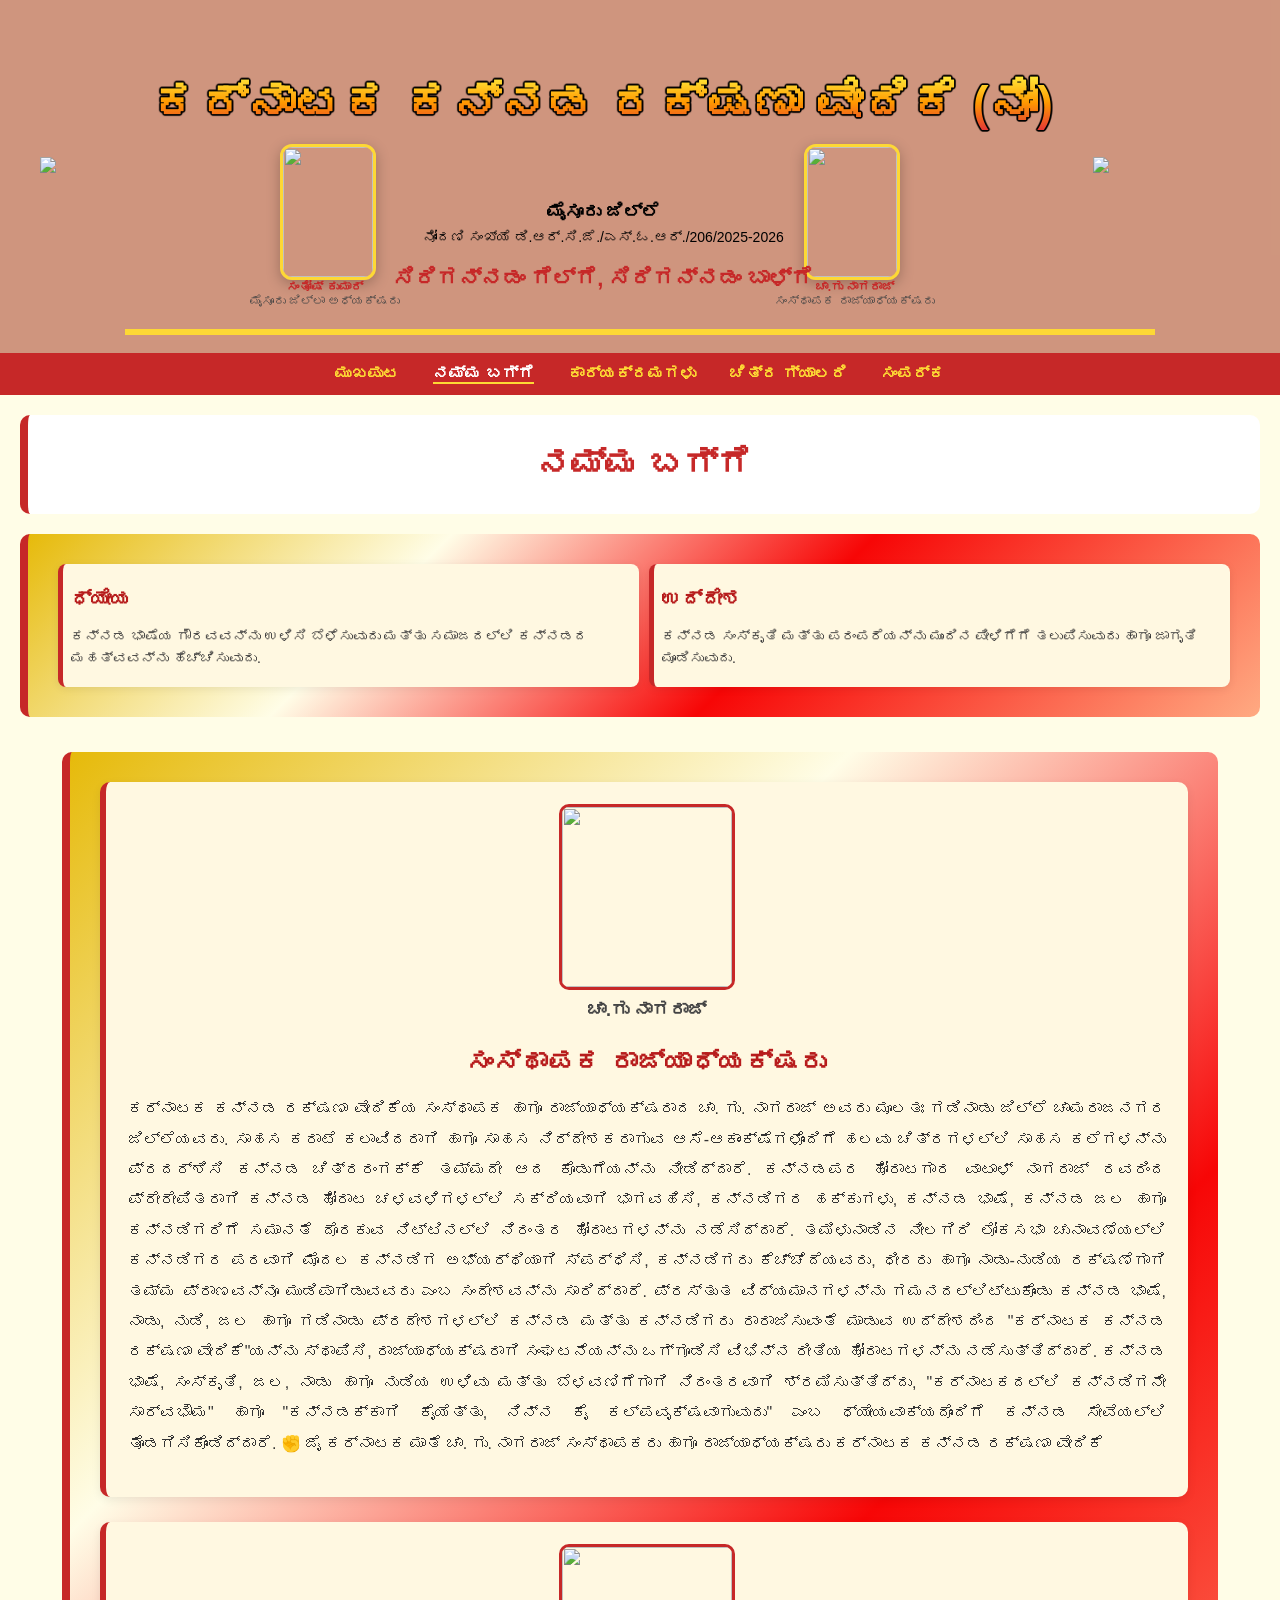
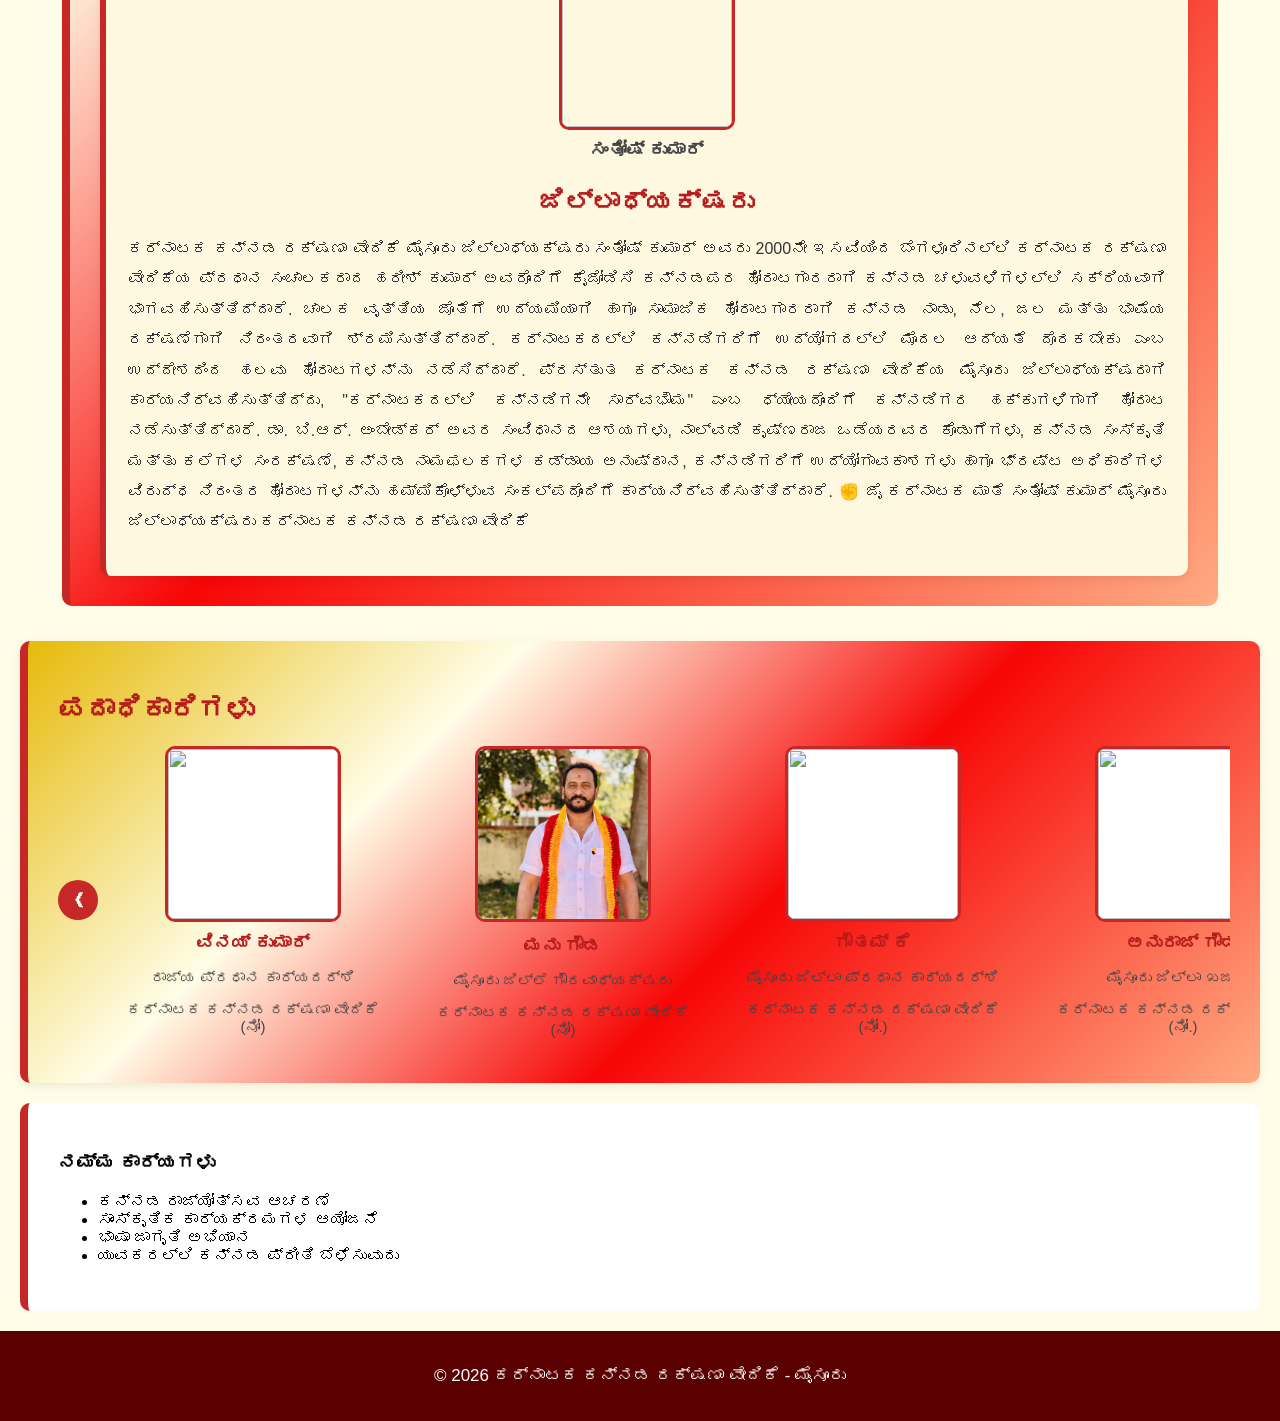
==== about.html @ 6606aa8c "about page updates" ====
<!DOCTYPE html>
<html lang="kn">
<head>
    <meta charset="UTF-8">
    <meta name="viewport" content="width=device-width, initial-scale=1.0">
    <title>ನಮ್ಮ ಬಗ್ಗೆ</title>
    <link rel="stylesheet" href="Style.css">
</head>
<body>

<!-- ================= HEADER ================= -->

<header>
    <div class="header-top">
        

        <img src="images/karnataka-map-removebg-preview.png" class="side-img">
        <img src="images/contact-images/Leader.jpeg" class="side-img extra-left">
        <div class="left-caption">
        <div class="cap-name">ಸಂತೋಷ್ ಕುಮಾರ್</div>
        <div class="cap-post">ಮೈಸೂರು ಜಿಲ್ಲಾ ಅಧ್ಯಕ್ಷರು</div>
        </div>
        

        <div class="center-text">

            <!-- ✅ SVG BANNER TITLE -->
            <h1 class="banner-wrapper">
                <svg viewBox="0 0 1200 180" class="banner-svg">

                    <defs>
                        <linearGradient id="grad1" x1="0%" y1="0%" x2="0%" y2="100%">
                            <stop offset="0%" stop-color="#ffeb3b"/>
                            <stop offset="50%" stop-color="#ff9800"/>
                            <stop offset="100%" stop-color="#e53935"/>
                        </linearGradient>
                    </defs>

                    <!-- Outer Border -->
                    <text x="50%" y="60%" text-anchor="middle" class="text-outline">
                        ಕರ್ನಾಟಕ ಕನ್ನಡ ರಕ್ಷಣಾ ವೇದಿಕೆ (ನೋಂ)
                    </text>

                    <!-- Gradient Fill -->
                    <text x="50%" y="60%" text-anchor="middle" class="text-fill">
                        ಕರ್ನಾಟಕ ಕನ್ನಡ ರಕ್ಷಣಾ ವೇದಿಕೆ (ನೋಂ)
                    </text>
                </svg>
            </h1>

            <p class="district">ಮೈಸೂರು ಜಿಲ್ಲೆ</p>
<p class="reg-no">ನೋಂದಣಿ ಸಂಖ್ಯೆ ಡಿ.ಆರ್.ಸಿ.ಜೆ./ಎಸ್.ಓ.ಆರ್./206/2025-2026</p>
            <h2 class="slogan">ಸಿರಿಗನ್ನಡಂ ಗೆಲ್ಗೆ, ಸಿರಿಗನ್ನಡಂ ಬಾಳ್ಗೆ</h2>

        </div>

        <!-- RIGHT LEADER -->
        <img src="images/contact-images/Leader1.jpeg" class="side-img extra-right">
        <div class="right-caption">
        <div class="cap-name">ಚಾ.ಗು ನಾಗರಾಜ್</div>
        <div class="cap-post">ಸಂಸ್ಥಾಪಕ ರಾಜ್ಯಾಧ್ಯಕ್ಷರು</div>
</div>

        <img src="images/Logo.png" class="side-img palace-img">

    </div>

    <hr>
</header>


<nav>
    <a href="index.html">ಮುಖಪುಟ</a>
    <a href="about.html" class="active">ನಮ್ಮ ಬಗ್ಗೆ</a>
    <a href="programs.html">ಕಾರ್ಯಕ್ರಮಗಳು</a>
    <a href="gallery.html">ಚಿತ್ರ ಗ್ಯಾಲರಿ</a>
    <a href="contact.html">ಸಂಪರ್ಕ</a>
</nav>

<!-- PAGE TITLE -->
<section class="page-title">
    <h2>ನಮ್ಮ ಬಗ್ಗೆ</h2>
</section>

<!-- INTRO -->
<!-- DHEYA & UDDESHA -->
<!-- DHEYA & UDDESHA -->
<section class="about-section split-about">

    <div class="about-half">
        <h3>ಧ್ಯೇಯ</h3>
        <p>
            ಕನ್ನಡ ಭಾಷೆಯ ಗೌರವವನ್ನು ಉಳಿಸಿ ಬೆಳೆಸುವುದು ಮತ್ತು ಸಮಾಜದಲ್ಲಿ ಕನ್ನಡದ ಮಹತ್ವವನ್ನು ಹೆಚ್ಚಿಸುವುದು.
        </p>
    </div>

    <div class="about-half">
        <h3>ಉದ್ದೇಶ</h3>
        <p>
            ಕನ್ನಡ ಸಂಸ್ಕೃತಿ ಮತ್ತು ಪರಂಪರೆಯನ್ನು ಮುಂದಿನ ಪೀಳಿಗೆಗೆ ತಲುಪಿಸುವುದು ಹಾಗೂ ಜಾಗೃತಿ ಮೂಡಿಸುವುದು.
        </p>
    </div>

</section>

<!-- MISSION / VISION -->
<section class="about-grid">

    <!-- LEADERS SECTION -->

<div class="leader-card">

    <img src="images/contact-images/Leader1.jpeg" class="leader-img">
    <p class="nagaraj-name">ಚಾ.ಗು ನಾಗರಾಜ್‌</p>
<h3>ಸಂಸ್ಥಾಪಕ ರಾಜ್ಯಾಧ್ಯಕ್ಷರು</h3>
    <p class="leader-text">ಕರ್ನಾಟಕ ಕನ್ನಡ ರಕ್ಷಣಾ ವೇದಿಕೆಯ ಸಂಸ್ಥಾಪಕ ಹಾಗೂ ರಾಜ್ಯಾಧ್ಯಕ್ಷರಾದ ಚಾ. ಗು. ನಾಗರಾಜ್ ಅವರು ಮೂಲತಃ ಗಡಿನಾಡು ಜಿಲ್ಲೆ ಚಾಮರಾಜನಗರ ಜಿಲ್ಲೆಯವರು. ಸಾಹಸ ಕರಾಟೆ ಕಲಾವಿದರಾಗಿ ಹಾಗೂ ಸಾಹಸ ನಿರ್ದೇಶಕರಾಗುವ ಆಸೆ-ಆಕಾಂಕ್ಷೆಗಳೊಂದಿಗೆ ಹಲವು ಚಿತ್ರಗಳಲ್ಲಿ ಸಾಹಸ ಕಲೆಗಳನ್ನು ಪ್ರದರ್ಶಿಸಿ ಕನ್ನಡ ಚಿತ್ರರಂಗಕ್ಕೆ ತಮ್ಮದೇ ಆದ ಕೊಡುಗೆಯನ್ನು ನೀಡಿದ್ದಾರೆ.

ಕನ್ನಡಪರ ಹೋರಾಟಗಾರ ವಾಟಾಳ್ ನಾಗರಾಜ್ ರವರಿಂದ ಪ್ರೇರೇಪಿತರಾಗಿ ಕನ್ನಡ ಹೋರಾಟ ಚಳವಳಿಗಳಲ್ಲಿ ಸಕ್ರಿಯವಾಗಿ ಭಾಗವಹಿಸಿ, ಕನ್ನಡಿಗರ ಹಕ್ಕುಗಳು, ಕನ್ನಡ ಭಾಷೆ, ಕನ್ನಡ ಜಲ ಹಾಗೂ ಕನ್ನಡಿಗರಿಗೆ ಸಮಾನತೆ ದೊರಕುವ ನಿಟ್ಟಿನಲ್ಲಿ ನಿರಂತರ ಹೋರಾಟಗಳನ್ನು ನಡೆಸಿದ್ದಾರೆ.

ತಮಿಳುನಾಡಿನ ನೀಲಗಿರಿ ಲೋಕಸಭಾ ಚುನಾವಣೆಯಲ್ಲಿ ಕನ್ನಡಿಗರ ಪರವಾಗಿ ಮೊದಲ ಕನ್ನಡಿಗ ಅಭ್ಯರ್ಥಿಯಾಗಿ ಸ್ಪರ್ಧಿಸಿ, ಕನ್ನಡಿಗರು ಕೆಚ್ಚೆದೆಯವರು, ಧೀರರು ಹಾಗೂ ನಾಡು-ನುಡಿಯ ರಕ್ಷಣೆಗಾಗಿ ತಮ್ಮ ಪ್ರಾಣವನ್ನೂ ಮುಡಿಪಾಗಿಡುವವರು ಎಂಬ ಸಂದೇಶವನ್ನು ಸಾರಿದ್ದಾರೆ.

ಪ್ರಸ್ತುತ ವಿದ್ಯಮಾನಗಳನ್ನು ಗಮನದಲ್ಲಿಟ್ಟುಕೊಂಡು ಕನ್ನಡ ಭಾಷೆ, ನಾಡು, ನುಡಿ, ಜಲ ಹಾಗೂ ಗಡಿನಾಡು ಪ್ರದೇಶಗಳಲ್ಲಿ ಕನ್ನಡ ಮತ್ತು ಕನ್ನಡಿಗರು ರಾರಾಜಿಸುವಂತೆ ಮಾಡುವ ಉದ್ದೇಶದಿಂದ "ಕರ್ನಾಟಕ ಕನ್ನಡ ರಕ್ಷಣಾ ವೇದಿಕೆ"ಯನ್ನು ಸ್ಥಾಪಿಸಿ, ರಾಜ್ಯಾಧ್ಯಕ್ಷರಾಗಿ ಸಂಘಟನೆಯನ್ನು ಒಗ್ಗೂಡಿಸಿ ವಿಭಿನ್ನ ರೀತಿಯ ಹೋರಾಟಗಳನ್ನು ನಡೆಸುತ್ತಿದ್ದಾರೆ.

ಕನ್ನಡ ಭಾಷೆ, ಸಂಸ್ಕೃತಿ, ಜಲ, ನಾಡು ಹಾಗೂ ನುಡಿಯ ಉಳಿವು ಮತ್ತು ಬೆಳವಣಿಗೆಗಾಗಿ ನಿರಂತರವಾಗಿ ಶ್ರಮಿಸುತ್ತಿದ್ದು, "ಕರ್ನಾಟಕದಲ್ಲಿ ಕನ್ನಡಿಗನೇ ಸಾರ್ವಭೌಮ" ಹಾಗೂ "ಕನ್ನಡಕ್ಕಾಗಿ ಕೈಯೆತ್ತು, ನಿನ್ನ ಕೈ ಕಲ್ಪವೃಕ್ಷವಾಗುವುದು" ಎಂಬ ಧ್ಯೇಯವಾಕ್ಯದೊಂದಿಗೆ ಕನ್ನಡ ಸೇವೆಯಲ್ಲಿ ತೊಡಗಿಸಿಕೊಂಡಿದ್ದಾರೆ.

✊ ಜೈ ಕರ್ನಾಟಕ ಮಾತೆ

ಚಾ. ಗು. ನಾಗರಾಜ್
ಸಂಸ್ಥಾಪಕರು ಹಾಗೂ ರಾಜ್ಯಾಧ್ಯಕ್ಷರು
ಕರ್ನಾಟಕ ಕನ್ನಡ ರಕ್ಷಣಾ ವೇದಿಕೆ</p>

</div>


<div class="leader-card">

    <img src="images/contact-images/Leader.jpeg" class="leader-img">
    <p class="nagaraj-name">ಸಂತೋಷ್ ಕುಮಾರ್</p>

    <h3>ಜಿಲ್ಲಾಧ್ಯಕ್ಷರು</h3>

    <p class="leader-text">
        ಕರ್ನಾಟಕ ಕನ್ನಡ ರಕ್ಷಣಾ ವೇದಿಕೆ ಮೈಸೂರು ಜಿಲ್ಲಾಧ್ಯಕ್ಷರು

ಸಂತೋಷ್ ಕುಮಾರ್ ಅವರು 2000ನೇ ಇಸವಿಯಿಂದ ಬೆಂಗಳೂರಿನಲ್ಲಿ ಕರ್ನಾಟಕ ರಕ್ಷಣಾ ವೇದಿಕೆಯ ಪ್ರಧಾನ ಸಂಚಾಲಕರಾದ ಹರೀಶ್ ಕುಮಾರ್ ಅವರೊಂದಿಗೆ ಕೈಜೋಡಿಸಿ ಕನ್ನಡಪರ ಹೋರಾಟಗಾರರಾಗಿ ಕನ್ನಡ ಚಳುವಳಿಗಳಲ್ಲಿ ಸಕ್ರಿಯವಾಗಿ ಭಾಗವಹಿಸುತ್ತಿದ್ದಾರೆ.

ಚಾಲಕ ವೃತ್ತಿಯ ಜೊತೆಗೆ ಉದ್ಯಮಿಯಾಗಿ ಹಾಗೂ ಸಾಮಾಜಿಕ ಹೋರಾಟಗಾರರಾಗಿ ಕನ್ನಡ ನಾಡು, ನೆಲ, ಜಲ ಮತ್ತು ಭಾಷೆಯ ರಕ್ಷಣೆಗಾಗಿ ನಿರಂತರವಾಗಿ ಶ್ರಮಿಸುತ್ತಿದ್ದಾರೆ. ಕರ್ನಾಟಕದಲ್ಲಿ ಕನ್ನಡಿಗರಿಗೆ ಉದ್ಯೋಗದಲ್ಲಿ ಮೊದಲ ಆದ್ಯತೆ ದೊರಕಬೇಕು ಎಂಬ ಉದ್ದೇಶದಿಂದ ಹಲವು ಹೋರಾಟಗಳನ್ನು ನಡೆಸಿದ್ದಾರೆ.

ಪ್ರಸ್ತುತ ಕರ್ನಾಟಕ ಕನ್ನಡ ರಕ್ಷಣಾ ವೇದಿಕೆಯ ಮೈಸೂರು ಜಿಲ್ಲಾಧ್ಯಕ್ಷರಾಗಿ ಕಾರ್ಯನಿರ್ವಹಿಸುತ್ತಿದ್ದು, "ಕರ್ನಾಟಕದಲ್ಲಿ ಕನ್ನಡಿಗನೇ ಸಾರ್ವಭೌಮ" ಎಂಬ ಧ್ಯೇಯದೊಂದಿಗೆ ಕನ್ನಡಿಗರ ಹಕ್ಕುಗಳಿಗಾಗಿ ಹೋರಾಟ ನಡೆಸುತ್ತಿದ್ದಾರೆ.

ಡಾ. ಬಿ.ಆರ್. ಅಂಬೇಡ್ಕರ್ ಅವರ ಸಂವಿಧಾನದ ಆಶಯಗಳು, ನಾಲ್ವಡಿ ಕೃಷ್ಣರಾಜ ಒಡೆಯರವರ ಕೊಡುಗೆಗಳು, ಕನ್ನಡ ಸಂಸ್ಕೃತಿ ಮತ್ತು ಕಲೆಗಳ ಸಂರಕ್ಷಣೆ, ಕನ್ನಡ ನಾಮಫಲಕಗಳ ಕಡ್ಡಾಯ ಅನುಷ್ಠಾನ, ಕನ್ನಡಿಗರಿಗೆ ಉದ್ಯೋಗಾವಕಾಶಗಳು ಹಾಗೂ ಭ್ರಷ್ಟ ಅಧಿಕಾರಿಗಳ ವಿರುದ್ಧ ನಿರಂತರ ಹೋರಾಟಗಳನ್ನು ಹಮ್ಮಿಕೊಳ್ಳುವ ಸಂಕಲ್ಪದೊಂದಿಗೆ ಕಾರ್ಯನಿರ್ವಹಿಸುತ್ತಿದ್ದಾರೆ.

✊ ಜೈ ಕರ್ನಾಟಕ ಮಾತೆ
ಸಂತೋಷ್ ಕುಮಾರ್
ಮೈಸೂರು ಜಿಲ್ಲಾಧ್ಯಕ್ಷರು
ಕರ್ನಾಟಕ ಕನ್ನಡ ರಕ್ಷಣಾ ವೇದಿಕೆ
    </p>

</div>

</section>

<!-- TEAM MEMBERS -->

<section class="about-section team-section">

    <h2 class="team-title">ಪದಾಧಿಕಾರಿಗಳು</h2>

    <div class="team-slider">

        <button class="slider-btn prev">&#10094;</button>

        <div class="team-container">

            <div class="team-card">
                <img src="images/about-images/vinaykumar.jpeg">
                <h4>ವಿನಯ್ ಕುಮಾರ್ </h4>
                <p>ರಾಜ್ಯ ಪ್ರಧಾನ ಕಾರ್ಯದರ್ಶಿ</p>
                <p>ಕರ್ನಾಟಕ ಕನ್ನಡ ರಕ್ಷಣಾ ವೇದಿಕೆ (ನೋ)</p>
            </div>

            <div class="team-card">
                <img src="images/about-images/manu.jpeg">
                <h4>ಮನು ಗೌಡ </h4>
                <p>ಮೈಸೂರು ಜಿಲ್ಲೆ ಗೌರವಾಧ್ಯಕ್ಷರು</p>
                <p>ಕರ್ನಾಟಕ ಕನ್ನಡ ರಕ್ಷಣಾ ವೇದಿಕೆ (ನೋ)</p>
            </div>

            <div class="team-card">
                <img src="images/about-images/gowtham.jpeg">
                <h4>ಗೌತಮ್ ಕೆ</h4>
                <p>ಮೈಸೂರು ಜಿಲ್ಲಾ ಪ್ರಧಾನ ಕಾರ್ಯದರ್ಶಿ</p>
                <p>ಕರ್ನಾಟಕ ಕನ್ನಡ ರಕ್ಷಣಾ ವೇದಿಕೆ (ನೋಂ.)</p>
            </div>

            <div class="team-card">
                <img src="images/about-images/anuraj.jpeg">
                <h4>ಅನುರಾಜ್ ಗೌಡ</h4>
                <p>ಮೈಸೂರು ಜಿಲ್ಲಾ ಖಜಾoಚಿ</p>
                <p>ಕರ್ನಾಟಕ ಕನ್ನಡ ರಕ್ಷಣಾ ವೇದಿಕೆ (ನೋಂ.)</p>
            </div>

            <div class="team-card">
                <img src="images/about-images/keerthi.jpeg">
                <h4>ಕೀರ್ತಿ ಕುಮಾರ್</h4>
                <p>ಮೈಸೂರು ಜಿಲ್ಲಾ ಉಪಾಧ್ಯಕ್ಷರು </p>
                <p>ಕರ್ನಾಟಕ ಕನ್ನಡ ರಕ್ಷಣಾ ವೇದಿಕೆ (ನೋಂ.)</p>
            </div>

            <div class="team-card">
                <img src="images/about-images/narasimha.jpeg">
                <h4>ನರಸಿಂಹ ಪ್ರಸಾದ್ ಎ. ಆರ್.</h4>
                <p>ಮೈಸೂರು ಜಿಲ್ಲಾ ಸದಸ್ಯರು</p>
                <p>ಕರ್ನಾಟಕ ಕನ್ನಡ ರಕ್ಷಣಾ ವೇದಿಕೆ (ನೋಂ.)</p>
            </div>

            <div class="team-card">
                <img src="images/about-images/anilkumar.jpeg">
                <h4>ಅನಿಲ್ ಕುಮಾರ್ ಎಸ್.</h4>
                <p>ಮೈಸೂರು ಜಿಲ್ಲಾ ಸದಸ್ಯರು</p>
                <p>ಕರ್ನಾಟಕ ಕನ್ನಡ ರಕ್ಷಣಾ ವೇದಿಕೆ (ನೋಂ.)</p>
            </div>

        <button class="slider-btn next">&#10095;</button>

    </div>

</section>

<!-- ACTIVITIES -->
<section class="about-section">
    <h3>ನಮ್ಮ ಕಾರ್ಯಗಳು</h3>

    <ul class="about-list">
        <li>ಕನ್ನಡ ರಾಜ್ಯೋತ್ಸವ ಆಚರಣೆ</li>
        <li>ಸಾಂಸ್ಕೃತಿಕ ಕಾರ್ಯಕ್ರಮಗಳ ಆಯೋಜನೆ</li>
        <li>ಭಾಷಾ ಜಾಗೃತಿ ಅಭಿಯಾನ</li>
        <li>ಯುವಕರಲ್ಲಿ ಕನ್ನಡ ಪ್ರೀತಿ ಬೆಳೆಸುವುದು</li>
    </ul>
</section>

<footer>
    <p>© 2026 ಕರ್ನಾಟಕ ಕನ್ನಡ ರಕ್ಷಣಾ ವೇದಿಕೆ - ಮೈಸೂರು</p>
</footer>
<script src="script.js"></script>

</body>
</html>
---- Style.css ----
/* ===================================================== GLOBAL ===================================================== */
 body 
 {
     font-family: 'Noto Sans Kannada', Arial, sans-serif;
     margin: 0; 
     background-color: #fffde7; 
     overflow-x: hidden; }

  /* ===================================================== HEADER ===================================================== */
   header
    { 
    background: #951a0174; 
    padding: 10px 0; 
    text-align: center; 
}

 /* HEADER TOP */ 
 .header-top
  {
     display: flex;
      align-items: center; 
    justify-content: space-between; 
    position: relative; padding: 10px 40px;
 } 
 
 /* CENTER TEXT */ 
 
 .center-text 
 {
     text-align: center; 
     z-index: 5; 
     width: 100%;
    }
    
    /* MAIN SIDE IMAGES */ 
    .side-img 
    {
    width: 90px; 
    z-index: 4; 
}
 .palace-img 
 {
     width: 180px;
    
}

/* EXTRA LEFT IMAGE */ 
.extra-left 
{
     position: absolute; 
     left: 280px; 
     top: 65%; 
     transform: translateY(-50%); 
     width: 110px; 
     height: 130px; 
     object-fit: cover; 
     border-radius: 12px; 
     border: 3px solid #fdd835; 
     box-shadow: 0 4px 14px rgba(0,0,0,0.25); 
     z-index: 3; 
    }
    
    /* EXTRA RIGHT IMAGE */ 
    .extra-right 
    {
         position: absolute; 
         right: 380px; 
         top: 65%; 
         transform: translateY(-50%); 
         width: 110px; 
         height: 130px; 
         object-fit: cover; 
         border-radius: 12px; 
         border: 3px solid #fdd835; 
         box-shadow: 0 4px 14px rgba(0,0,0,0.25); 
         z-index: 3;
         }
         
         .center-text
          {
             text-align: center;
            }
     /* ===================================================== SVG TITLE ===================================================== */ 
     /* .banner-wrapper 
     {
         margin: 0;
     } 
     .banner-svg 
     {
         width: 100%; 
         height: 160px;
     } 
     .text-outline 
     {
         font-size: 55px;
        font-weight: 900; 
        fill: none; 
        stroke: #000; 
        stroke-width: 2.5px; 
        stroke-linejoin: round;
        letter-spacing: 2px; 
    }
     .text-fill 
     {
         font-size: 55px;
        font-weight: 900;
         fill: url(#grad1); 
         letter-spacing: 2px;
     } */
     
     /* ===================================================== SVG TITLE ===================================================== */

/* .banner-wrapper
{
    margin: 0;
    width: 100%;
}

.banner-svg
{
    width: 100%;
    height: 200px;
    overflow: visible;
}

.text-outline
{
    font-size: 58px;
    font-weight: 900;
    fill: none;
    stroke: #000;
    stroke-width: 1.8px;
    stroke-linejoin: round;
    paint-order: stroke fill;
    letter-spacing: 1px;
}

.text-fill
{
    font-size: 58px;
    font-weight: 900;
    fill: url(#grad1);
    letter-spacing: 1px;
}

/* ===================================================== SVG TITLE ===================================================== */

.banner-wrapper
{
    margin: 0;
    width: 100%;
}

.banner-svg
{
    width: 100%;
    height: 170px;
    overflow: visible;
}

.text-outline
{
    font-size: 58px;
    font-weight: 900;

    fill: none;

    stroke: #000;

    stroke-width: 2px;

    stroke-linejoin: round;

    paint-order: stroke fill;

    letter-spacing: 1px;
}

.text-fill
{
    font-size: 58px;

    font-weight: 900;

    fill: url(#grad1);

    letter-spacing: 1px;

    filter:
    drop-shadow(1px 1px 0 #000)
    drop-shadow(-1px -1px 0 #000)
    drop-shadow(1px -1px 0 #000)
    drop-shadow(-1px 1px 0 #000);
}

     /* Text Below Title */
     .center-text p 
     {
         margin: 4px 0;
     } 
     .slogan 
     {
         color: #c62828;
        font-size: 22px; 
        font-weight: bold; 
    }
    
    /* Images */ 
    .side-img 
    {
         width: 90px; 
    } 
    .palace-img 
    {
         width: 180px; 
    }
     header hr
      {
         border: 3px solid #fdd835;
          width: 80%;
     } 
     
     /* ===================================================== NAVIGATION ===================================================== */
      nav 
      {
         background: #c62828; 
         padding: 12px; 
         text-align: center; 
    } 
    
    nav a 
    {
         color: #fdd835; 
         margin: 15px; 
         text-decoration: none; 
         font-weight: bold; 
         transition: 0.3s; 
    }
    
    nav a:hover 
    {
         color: white; 
    }
    
    nav a.active 
     {
         color: white; 
         border-bottom: 2px solid #fdd835; 
    } 
    
    /* ===================================================== PHOTO SLIDER ===================================================== */ 
    
    .photo-slider 
    {
         position: relative; 
         width: 100%; 
         aspect-ratio: 16 / 9; 
         overflow: hidden; 
    } 
    
    .slider-container 
    { 
        width: 100%; 
        height: 100%; 
        position: relative;  
    }
     .slide 
     {
         position: absolute; 
         width: 100%; 
         height: 100%; 
         opacity: 0; 
         transition: opacity 1s ease; 
    } 
    .slide.active 
    { 
        opacity: 1; 
    } 
    
    /* Blur Background */ 
    .slide::before 
    { 
        content: ""; 
        position: absolute; 
        inset: 0; 
        background-image: var(--bg); 
        background-size: cover; 
        background-position: center; 
        filter: blur(25px); 
        transform: scale(1.2); 
        z-index: 1; 
    } 
    
    /* Overlay */ 
    .slide::after 
    { 
        content: ""; 
        position: absolute; 
        inset: 0; 
        background: linear-gradient( 135deg, rgba(198, 40, 40, 0.5), rgba(253, 216, 53, 0.3) ); 
        z-index: 2; 
    } 
    
    /* Slide Image */ 
    .slide img 
    { 
        position: relative; 
        z-index: 3; 
        width: 100%; 
        height: 100%; 
        object-fit: contain; 
    } 
    
    /* Slide Text */ 
    .slide-content 
    { 
        position: absolute; 
        bottom: 30px; 
        left: 40px; 
        z-index: 5; 
        color: white; max-width: 60%; 
    } 
    .slide-content h2 
    { 
        font-size: 32px; 
        margin: 0; 
        font-weight: bold; 
    } 
    .slide-content p 
    { 
        font-size: 18px; 
        margin-top: 8px; 
    } 
    
    /* Slider Arrows */ 
    .photo-slider .prev, 
    .photo-slider .next 
    {
         position: absolute; 
         top: 50%; 
         transform: translateY(-50%); 
         font-size: 35px; 
         color: white; 
         padding: 10px; 
         cursor: pointer; 
         background: rgba(0,0,0,0.4); 
         border-radius: 50%; 
         z-index: 6; 
         transition: 0.3s; 
        }
        
        .photo-slider .prev 
        {
             left: 15px; 
        } 
        .photo-slider .next 
        {
            right: 15px; 
        } 
        .photo-slider 
        .prev:hover, 
        .photo-slider 
        .next:hover 
        { 
            background: rgba(0,0,0,0.7); 
        } 
        
    /* ===================================================== HERO SECTION ===================================================== */
    
    .hero 
    { 
        position: relative; 
        height: 350px; 
        overflow: hidden; 
    } 
    
    .hero-slide 
{ 
    position: absolute; 
    width: 100%; 
    height: 100%; 
    opacity: 0; 
    display: flex; 
    justify-content: center; 
    align-items: center; 
    transition: opacity 1s;
    z-index: 1;
}
    
    .hero-slide.active 
{ 
    opacity: 1;
    z-index: 2;
}
    
   .hero-slide::before
{
    content: "";

    position: absolute;

    inset: 0;

    background:
    linear-gradient(
        135deg,
        rgba(90,0,0,0.78),
        rgba(198,40,40,0.72),
        rgba(255,193,7,0.45)
    ),
    url("images/karnataka-flag-op4.png");

    background-size: cover;

    background-position: center;

    filter: blur(10px);

    transform: scale(1.08);

    z-index: 1;
}
    
    /* Kannada Letters */ 
    .letters-bg 
    { 
    position: absolute; 
    width: 100%; 
    height: 100%; 
    z-index: 2;
    } 
    
    .letter 
    {
         position: absolute; 
         color: rgba(0,0,0,0.15); 
         opacity: 0; 
         transform: scale(0.5); 
    } 
    
    .hero-slide.active .letter 
    { 
        animation: fadeLetters 1.5s forwards; 
    } 
    
    @keyframes fadeLetters { to { opacity: 1; transform: scale(1) rotate(360deg); } } 
    
    /* Overlay */ 
    
    .hero-overlay 
    { 
        position: absolute; 
        width: 100%; 
        height: 100%; 
        background: rgba(0,0,0,0.52); 
        z-index: 3; 
    } 
    
    /* Hero Content */ 
    
    .hero-content 
    { 
        position: relative; 
        z-index: 4; 
        color: white; 
        text-align: center; 
    }
    
    /* Progress Bar */ 
    
    /* .progress-bar 
    { 
        position: absolute; 
        bottom: 0; 
        height: 4px; 
        background: #fdd835; width: 0; 
    }  */

    /* Progress Bar */

.progress-bar 
{
    position: absolute;
    bottom: 0;
    left: 0;
    height: 4px;
    width: 0%;
    background: #fdd835;
    z-index: 5;
    transition: width 5s linear;
}

@keyframes progress 
{
    from 
    {
        width: 0%;
    }

    to 
    {
        width: 100%;
    }
}
    
    /* Dots */ 
    
    .dots 
{ 
    position: absolute; 
    bottom: 10px; 
    width: 100%; 
    text-align: center;
    z-index: 20;
}

    .dot 
    { 
        width: 12px; 
        height: 12px; 
        background: #fdd835; display: inline-block; 
        margin: 5px; 
        border-radius: 50%; 
        cursor: pointer; 
  position: relative;
    z-index: 21;

    } 
    .dot.active 
    { 
        background: #c62828; 
    } 
    
    /* ===================================================== COMMON SECTION ===================================================== */ 
    
    section 
    { 
        padding: 30px; 
        margin: 20px; 
        background: white; 
        border-left: 8px solid #c62828; 
        border-radius: 10px; 
    } 
    /* ===================================================== PAGE TITLE ===================================================== */ 
    
    .page-title 
    { 
        text-align: center; 
        background: white; 
    } 
    .page-title h2 
    { 
        color: #c62828; 
        font-size: 34px; 
        margin: 0; 
    } 
    
    /* ===================================================== GALLERY PAGE ===================================================== */ 
    
    .gallery 
    { 
        display: grid; 
        grid-template-columns: repeat(auto-fit, minmax(260px, 1fr)); 
        gap: 18px; 
        padding: 10px; 
        background: linear-gradient( 135deg, #e6ba0a 0%, #fffde7 30%, #f70606 60%, #ffaa82 100% ); 
    } 
    .gallery img 
    {
         width: 100%; 
         height: 260px; 
         object-fit: cover; 
         border-radius: 14px; 
         cursor: pointer; 
         opacity: 0; 
         transform: scale(0.92); 
         transition: transform 0.4s ease, opacity 0.5s ease, box-shadow 0.4s ease; 
         background: #eee; 
        } 
        .gallery img.loaded 
        { 
            opacity: 1; 
            transform: scale(1); 
        } 
        .gallery img:hover 
        { 
            transform: scale(1.04); 
            box-shadow: 0 10px 25px rgba(0,0,0,0.25), 0 0 15px rgba(198, 40, 40, 0.4); 
        } 

    /* ===================================================== LIGHTBOX ===================================================== */
     .lightbox 
     { 
        position: fixed; 
        inset: 0; 
        background: rgba(0,0,0,0.92); 
        display: flex; 
        justify-content: center; 
        align-items: center; 
        opacity: 0; 
        visibility: hidden; 
        transition: 0.4s ease; 
        z-index: 9999; 
    } 
    .lightbox.show 
    { 
        opacity: 1; 
        visibility: visible; 
    } 
    .lightbox-content 
    { 
        position: relative; 
        max-width: 90%; 
        max-height: 90%; 
        text-align: center; 
    } 
    .lightbox-content img 
    {
         max-width: 100%; 
         max-height: 82vh; 
         border-radius: 14px; 
         box-shadow: 0 0 30px rgba(255,255,255,0.15); 
    } 
    .counter 
    { 
        color: white; 
        margin-top: 12px; 
        font-size: 18px; 
    } 
    .close 
    { 
        position: absolute; 
        top: 20px; 
        right: 35px; 
        color: white; 
        font-size: 45px; 
        cursor: pointer; 
    } 
    .lightbox .prev, 
    .lightbox .next 
    { 
        position: absolute;
        top: 50%; 
        transform: translateY(-50%); 
        color: white; 
        font-size: 50px; 
        cursor: pointer; 
        padding: 12px; 
        background: rgba(255,255,255,0.08); 
        border-radius: 50%; 
    } 
    .lightbox .prev 
    { 
        left: 25px; 
    } 
    .lightbox .next 
    { 
        right: 25px; 
    }
    
    /* ===================================================== CONTACT PAGE ===================================================== */ 
    .contact-section 
    { 
        display: flex; 
        justify-content: center; 
        padding: 10px 0; 
        background: linear-gradient( 135deg, #e6ba0a 0%, #fffde7 30%, #f70606 60%, #ffaa82 100% ); 
    } 
    
    /* CONTACT GRID */ 
    .contact-container 
    { 
        width: 100%; 
        max-width: 980px; 
        display: grid; 
        grid-template-columns: repeat(auto-fit, minmax(320px, 1fr)); 
        gap: 28px; 
        justify-items: center; 
        align-items: stretch; 
    } 
    .contact-card 
    { 
        width: 100%; 
        max-width: 420px; 
        background: linear-gradient( 135deg, #fff8dc 0%, #fffde7 30%, #fff3c4 60%, #ffe082 100% ); 
        border-radius: 22px; 
        padding: 35px 28px; 
        text-align: center; 
        box-shadow: 0 10px 30px rgba(0,0,0,0.12); 
        border: 2px solid rgba(198,40,40,0.12); 
        transition: transform 0.4s ease, box-shadow 0.4s ease; 
    } 
    .contact-card:hover 
    { 
        transform: translateY(-6px); 
        box-shadow: 0 16px 40px rgba(0,0,0,0.18), 0 0 20px rgba(198,40,40,0.15); 
    } 
    .contact-img 
    { 
        width: 170px; 
        height: 170px; 
        object-fit: cover; 
        border-radius: 50%; 
        border: 5px solid #fdd835; 
        box-shadow: 0 6px 20px rgba(0,0,0,0.2); 
        margin-bottom: 18px; 
    } 
    .leader-name 
    { 
        font-size: 30px; 
        font-weight: bold; 
        color: #c62828; 
    } 
    .leader-org 
    { 
        font-size: 18px;
        color: #444;
    } 
    .leader-role 
    { 
        font-size: 20px; 
        font-weight: bold; 
        color: #7f1d1d; 
        margin-bottom: 28px; 
    } 
    .contact-info 
    { 
        display: flex; 
        flex-direction: column; 
        gap: 16px; 
    }
     .info-item 
     { 
        display: flex; 
        align-items: center; 
        gap: 12px; 
        background: white; 
        padding: 14px 16px; 
        border-radius: 14px; 
        box-shadow: 0 4px 12px rgba(0,0,0,0.08); 
    } 
    .info-item span:first-child 
    { 
        font-size: 22px; 
    } 
    .info-item a, 
    .info-item span:last-child 
    { 
        color: #333; 
        text-decoration: none; 
        font-size: 16px; 
        word-break: break-word; 
    }

    /* ===================================================== FOOTER ===================================================== */ 
    /* footer { background: #c62828; color: #fdd835; text-align: center; padding: 15px; } */ 
    
    /* ========================= SPLIT ABOUT SECTION ========================= */ 

    .split-about 
    { 
        display: flex; 
        gap: 10px; 
        margin-top: 10px; 
        background: linear-gradient( 135deg, #e6ba0a 0%, #fffde7 30%, #f70606 60%, #ffaa82 100% ); 
    } 
    .about-half 
    { 
        flex: 1; 
        background: #fff8e1; padding: 4px 8px; border-left: 5px solid #c62828; 
        border-radius: 8px; 
        box-shadow: 0 2px 8px rgba(0,0,0,0.08); 
    } 
    .about-half h3 
    { 
        color: #b71c1c; 
        margin-bottom: 2px; 
        font-size: 20px; 
    } 
    .about-half p 
    { 
        font-size: 14px; 
        line-height: 1.6; 
        color: #333; 
    } 
    
    /* ========================= LEADERS SECTION ========================= */ 
    .about-grid 
    { 
        display: flex; 
        flex-direction: column; 
        gap: 25px; 
        margin: 35px auto; 
        width: 85%; 
        background: linear-gradient( 135deg, #e6ba0a 0%, #fffde7 30%, #f70606 60%, #ffaa82 100% ); 
    } 
    .leader-card 
    { 
        background: #fff8e1; 
        padding: 22px; 
        border-left: 6px solid #c62828; 
        border-radius: 10px; 
        box-shadow: 0 3px 10px rgba(0,0,0,0.08); 
        
    /* text-align: center; position: relative; overflow: hidden; */ 
    }

.leader-img, 
.nagaraj-name, 
.leader-card h3 
{ 
    display: block; 
    margin-left: auto; 
    margin-right: auto; 
    text-align: center; 
} 
.nagaraj-name 
{ 
    font-size: 18px; 
    font-weight: 600; 
    color: #444; 
    margin-top: 8px; 
    margin-bottom: 8px; 
} 
.leader-img 
{ 
    width: 170px; 
    height: 180px; 
    object-fit: cover; 
    border-radius: 10px; 
    border: 3px solid #c62828; 
    margin-bottom: 12px; 
} 
.leader-img:hover 
{ 
    transform: scale(1.03); 
} 
.leader-card h3 
{ 
    color: #b71c1c; 
    font-size: 26px; 
    margin-bottom: 15px; 
    letter-spacing: 1px; 
} 
.leader-text 
{ 
    text-align: justify; 
    line-height: 1.9; 
    font-size: 16px; 
    color: #333; 
} 
.nagaraj-name 
{ 
    font-size: 18px; 
    font-weight: 600; 
    color: #444; 
    margin-top: -2px; 
    margin-bottom: 10px; 
} 

/* ========================= TEAM SECTION ========================= */ 
.team-section 
{ 
    background: linear-gradient( 135deg, #e6ba0a 0%, #fffde7 30%, #f70606 60%, #ffaa82 100% ); 
    padding: 30px; 
    margin: 20px; 
    border-left: 8px solid #c62828; 
    border-radius: 10px; 
    box-shadow: 0 3px 10px rgba(0,0,0,0.08); 
} 
.team-title 
{ 
    color: #b71c1c; 
    margin-bottom: 20px; 
    font-size: 28px; 
} 
.team-slider 
{ 
    display: flex; 
    align-items: center; 
    gap: 15px; 
} 
.team-container 
{ 
    display: flex; 
    gap: 30px; 
    overflow-x: auto; 
    scroll-behavior: smooth; 
    scrollbar-width: none; 
    flex: 1; 
} 
.team-container::-webkit-scrollbar { display: none; } 
.team-card 
{ 
    min-width: 280px; 
    text-align: center; 
} 
.team-card img 
{
     width: 170px; 
     height: 170px; 
     object-fit: cover; 
     object-position: top; 
     border-radius: 10px; 
     border: 3px solid #c62828; 
     background: #fff; 
} 
.team-card h4 
{ 
    margin-top: 10px; 
    margin-bottom: 5px; 
    color: #b71c1c; 
    font-size: 18px; 
} 
.team-card p 
{ 
    color: #444; 
    font-size: 15px; 
} 

/* BUTTONS */ 

.slider-btn 
{ 
    background: #c62828; 
    color: white; 
    border: none; 
    width: 40px; 
    height: 40px; 
    border-radius: 50%; 
    cursor: pointer; 
    font-size: 20px; 
} 

.slider-btn:hover { background: #a31515; } 

/* ========================================= LAST SECTION ========================================= */ 
.last-section
{ 
    display: grid; 
    grid-template-columns: repeat(auto-fit,minmax(300px,1fr)); 
    gap: 30px; 
    padding: 50px 8%; 
    background: linear-gradient( 135deg, #7a0000, #c62828, #f9a825, #ffeb3b ); 
    color: white; 
} 

/* BOX */ 
.last-box
{ 
    background: rgba(255,255,255,0.08); 
    padding: 25px; 
    border-radius: 18px; 
    backdrop-filter: blur(6px); 
    box-shadow: 0 6px 20px rgba(0,0,0,0.25); 
} 

/* HEADINGS */ 
.last-box h2
{ 
    margin-bottom: 20px; 
    font-size: 28px; 
} 

/* NEWS CARD */ 
.news-card
{ 
    background: rgba(255,255,255,0.12); 
    padding: 15px; 
    margin-bottom: 15px; 
    border-left: 5px solid yellow; 
    border-radius: 12px; 
} 
.news-card h3
{ 
    margin-bottom: 8px; 
} 

/* CENTER */ 
.center-box
{ 
    text-align: center; 
} 
.footer-logo
{ 
    width: 120px; 
    margin-bottom: 15px; 
} 

/* LINKS */ 
.quick-links
{ 
    list-style: none; 
    padding: 0; 
} 
.quick-links li
{ 
    margin-bottom: 12px; 
} 
.quick-links a
{ 
    color: white; 
    text-decoration: none; 
    font-size: 18px; 
    transition: 0.3s; 
} 
.quick-links a:hover{ color: yellow; padding-left: 8px; } 
.news-list
{ 
    list-style: none; 
    padding: 0; 
    margin: 0; 
} 
.news-list li
{ 
    background: rgba(255,255,255,0.12); 
    padding: 12px 15px; 
    margin-bottom: 12px; 
    border-left: 4px solid yellow; 
    border-radius: 10px; 
    font-size: 16px; 
    line-height: 1.5; 
    transition: 0.3s; 
} 
.news-list li:hover
{ 
    transform: translateX(5px); 
    background: rgba(255,255,255,0.18); 
} 
.main-line
{ 
    margin-bottom: 25px; 
    line-height: 1.8; 
} 
.slogan-list
{ 
    display: flex; 
    flex-direction: column; 
    gap: 14px; 
} 
.slogan-list p
{ 
    background: rgba(255,255,255,0.12);
    padding: 12px; 
    border-radius: 12px; 
    font-size: 17px; 
    font-weight: 500; 
    transition: 0.3s; 
} 
.slogan-list p:hover{ transform: scale(1.03); background: rgba(255,255,255,0.18); } 
.social-section
{ 
    margin-top: 65px; 
} 
.social-section h3
{ 
    margin-bottom: 15px; 
    font-size: 22px; 
} 
.social-btn
{ 
    display: block; 
    text-decoration: none; 
    color: white; 
    background: rgba(255,255,255,0.12); 
    padding: 12px 16px; 
    margin-bottom: 12px; 
    border-radius: 12px; 
    transition: 0.3s; 
    font-size: 17px; 
} 
.social-btn:hover
{ 
    background: rgba(255,255,255,0.22); 
    transform: translateX(5px); 
    color: yellow; 
} 
.social-text
{ 
    font-size: 15px; 
    line-height: 1.7; 
    margin-bottom: 18px; 
    color: rgba(255,255,255,0.9); 
} 

/* FOOTER */ 
footer
{ 
    text-align: center; 
    padding: 18px; 
    background: #5a0000;
    color: white; 
    font-size: 17px; } 


    /*===========ABOUT SECTION ================ */


    
/* ================= PROGRAM SECTION ================= */ 

.program-section 
{ 
    padding: 50px 20px; 
    background: linear-gradient( 135deg, #e6ba0a 0%, #fffde7 30%, #f70606 60%, #ffaa82 100% ); 
} 

/* TITLE */ 

.program-title 
{ 
    text-align: center; 
    font-size: 34px; 
    color: #b71c1c; 
    margin-bottom: 45px; 
} 

/* PROGRAM ROW */ 

.program-row 
{ 
    display: flex; 
    align-items: center; 
    gap: 35px; 
    margin-bottom: 45px; 
    background: linear-gradient(to right, #fff8e1, #ffffff); 
    padding: 20px; 
    border-radius: 16px; 
    box-shadow: 0 4px 14px rgba(0,0,0,0.08); border-left: 7px solid #c62828; 
} 

/* ALTERNATE LAYOUT */ 

.program-row.reverse 
{ 
    flex-direction: row-reverse; 
} 

/* IMAGE */ 

.program-row img 
{ 
    width: 350px; 
    height: 240px; 
    object-fit: cover; 
    border-radius: 12px; 
    border: 4px solid #fbc02d; 
    flex-shrink: 0; 
} 

/* TEXT */ 
.program-text 
{ 
    flex: 1; 
} 

.program-text h3 
{ 
    color: #b71c1c; 
    margin-bottom: 12px; 
    font-size: 26px; 
} 
.program-text p 
{ 
    color: #444; 
    line-height: 1.8; 
    font-size: 17px; 
} 

/* HOVER EFFECT */ 

.program-row:hover
 {
     transform: translateY(-4px); 
     transition: 0.3s; 
} 

/* ========================= SOCIAL MEDIA SECTION ========================= */ 

.social-qr 
{ 
    width: 180px; 
    height: 180px; 
    object-fit: contain; 
    border-radius: 14px; 
    background: white; 
    padding: 10px; 
    border: 3px solid #fdd835; 
    box-shadow: 0 6px 18px rgba(0,0,0,0.12); 
    margin-bottom: 18px; 
} 

.social-id 
{ 
    font-size: 17px; 
    color: #444; 
    margin-bottom: 20px; 
    word-break: break-word; 
} 
.social-box 
{ 
    justify-content: center; 
} 

.district
{
    font-size: 18px;
    font-weight: bold;
    margin: 5px 0;
}

.reg-no
{
    font-size: 14px;
    margin: 4px 0;
    line-height: 1.5;
}

/* === newly added 4.6.2026 ==== */
.left-caption
{
    position: absolute;

    left: 240px;      /* adjust slightly if needed */
    top: 87%;

    width: 170px;

    text-align: center;

    z-index: 5;
}

.right-caption
{
    position: absolute;

    right: 340px;     /* adjust slightly if needed */
    top: 87%;

    width: 170px;

    text-align: center;

    z-index: 5;
}

.cap-name
{
    color: #c62828;
    font-weight: bold;
    font-size: 12px;
}

.cap-post
{
    color: #444;
    font-size: 12px;
    line-height: 1.2;
}

/* ===================================================== RESPONSIVE DESIGN ===================================================== */ 

@media (max-width: 768px) 
{ 
    /* .header-top 
    { 
        flex-direction: column; 
        gap: 12px; 
        padding: 10px; 
    }  */

    /* FIX MOBILE HORIZONTAL SCROLL */

html, body
{
    overflow-x: hidden;
    max-width: 100%;
}
header hr
    {
        width: 92%;
    }

 .header-top
    {
        display: flex;
    flex-wrap: wrap;
    justify-content: center;
    align-items: center;
    gap: 6px;   /* reduced from 12px */
    padding: 8px 10px;   /* reduced */
    text-align: center;
    }
    
    /* MOBILE HEADER IMAGES */ 

    .side-img
    {
        width: 55px;
        height: auto;
    }

    .palace-img
    {
        width: 70px;
    }

    
    /* HIDE EXTRA PHOTOS ON MOBILE */ 
    
  .extra-left,
    .extra-right
    {
        position: static;
        transform: none;
        width: 65px;
        height: 80px;
        object-fit: cover;
        margin: 0;
    }


    /* == new code added 4.6.2026 == */
.left-caption
{
    position: absolute;

    left: 110px;
    top: 100px;

    width: 80px;

    text-align: center;

    z-index: 5;
}

.right-caption
{
    position: absolute;

    right: 80px;
    top: 100px;

    width: 80px;

    text-align: center;

    z-index: 5;
}

.cap-name
{
    font-size: 9px;
    font-weight: bold;
}

.cap-post
{
    font-size: 8px;
    line-height: 1.2;
}


    /* .banner-svg
    {
        height: 170px;
        width: 100%;
        overflow: visible;
    }

    .banner-wrapper
{
    margin: 0 auto;
    width: 100%;
    overflow: hidden;
}
    
    .text-outline,
.text-fill
{
    font-size: 42px;
    font-weight: 900;
    letter-spacing: 1px;
} 

 svg text
{
    dominant-baseline: middle;
} */

/* MOBILE SVG TITLE */

/* .banner-wrapper
{
    width: 100%;
    overflow: visible;
}

.banner-svg
{
    width: 100%;
    height: 150px;
}

.text-outline
{
    font-size: 70px;
    stroke-width: 1.2px;
    letter-spacing: 0px;
}

.text-fill
{
    font-size: 70px;
    letter-spacing: 0px;
} */

/* ================= MOBILE SVG FIX ================= */

.banner-wrapper
{
    width: 100%;
    overflow: visible;
    margin: 0;
    padding: 0;

}

.banner-svg
{
    width: 100%;
     height: 85px;   /* reduced from 130px */
    overflow: visible;
    display: block;
}

/* HIDE OUTLINE ON MOBILE */

.text-outline
{
    display: none;
}

/* KEEP ONLY CLEAN FILL TEXT */

/* .text-fill
{
    font-size: 70px;

    font-weight: 900;

    letter-spacing: 0px;

    stroke: none;

    filter:
    drop-shadow(1px 1px 0 #000)
    drop-shadow(-1px -1px 0 #000)
    drop-shadow(1px -1px 0 #000)
    drop-shadow(-1px 1px 0 #000);
} */


.text-fill
{
    font-size: 70px;

    font-weight: 900;

    letter-spacing: 0px;

    fill: url(#grad1);

    -webkit-text-stroke: 1px black;

    paint-order: stroke fill;
}


    .center-text
    {
        width: 100%;
        order: 2;
        margin-top: 0px;   /* reduced */
    padding-top: 0;
    }

    .center-text h1
{
    margin: 0;
    line-height: 1;
}

    .slogan
    {
            font-size: 18px;
    margin-top: 6px;
    margin-bottom: 0;
    line-height: 1.3;
    color: #d32f2f;
    }


     .district
    {
        font-size: 18px;
        font-weight: bold;
        margin-top: -8px;   /* pulls upward */
        margin-bottom: 4px;
    }


   .reg-no
    {
        font-size: 12px;
        line-height: 1.4;
        padding: 0 10px;
        margin: 0;
    }

/* NAVIGATION */

nav
{
    padding: 10px 5px;
}

   nav a
{
    display: inline-block;
    margin: 5px 6px;
    font-size: 13px;
}
    
    section 
    { 
        margin: 12px; 
        padding: 18px; 
    } 

/* ================= MOBILE PHOTO SLIDER FIX ================= */

.photo-slider
{
    width: 100%;
    margin: 0;
    padding: 0;
    border-radius: 0;
    border-left: none;
    box-sizing: border-box;
    overflow: hidden;
}

.slider-container
{
    width: 100%;
    overflow: hidden;
}

.slide
{
    width: 100%;
}

.slide img
{
    width: 100%;
    height: 230px;
    object-fit: cover;   /* fills properly */
    display: block;
}

/* TEXT */

.slide-content
{
    position: absolute;

    left: 12px;
    bottom: 10px;

    right: auto;

    width: auto;

    max-width: 82%;

    background: rgba(120, 0, 0, 0.82);

    padding: 7px 12px;

    border-radius: 10px;

    border: 1px solid rgba(255,255,255,0.10);

    backdrop-filter: blur(3px);

    -webkit-backdrop-filter: blur(3px);

    box-shadow: 0 3px 10px rgba(0,0,0,0.22);
}

.slide-content h2
{
    font-size: 16px;
    margin: 0;
    line-height: 1.3;
}

.slide-content p
{
    font-size: 12px;

    margin-top: 2px;
    margin-bottom: 0;

    line-height: 1.4;
}

/* ARROWS */

.photo-slider .prev,
.photo-slider .next
{
    font-size: 24px;
    padding: 6px 10px;
}





    /* IMAGES FIX */
    img
{
    max-width: 100%;
    height: auto;
}

/* SECTION FIX */
    .team-section,
.program-section,
.last-section
{
    box-sizing: border-box;
    width: 100%;
}
    
    .slide-content 
    { 
        left: 15px; 
        right: 15px; 
        max-width: 90%; 
    } 
    
    .slide-content h2 
    { 
        font-size: 18px;
 } 
 
 .slide-content p 
 { 
    font-size: 13px; 
}  

.hero 
{ 
    height: 240px; 
} 

.hero-content
    {
        width: 88%;
        padding-left: 12px;
        padding-right: 55px;

        text-align: left;
    }

/* =================  team section ===================== */
    
 .team-section
{
    padding: 18px 10px;
    overflow: hidden;
}

     .team-slider
    {
        display: flex;
        align-items: center;

        gap: 4px;

        padding: 0 2px;
    }


    .team-container
    {
        display: flex;

        gap: 10px;

        overflow-x: auto;

        scroll-behavior: smooth;

        padding-left: 0;
        padding-right: 0;

        width: 100%;
    }


.team-card
    {
        min-width: 205px;
        max-width: 205px;

        padding: 12px 6px;

        text-align: left;

        flex-shrink: 0;
    }

     .team-card img
    {
        width: 120px;
        height: 120px;

        margin-left: 4px;
    }


    .team-card h4
    {
        font-size: 17px;

        padding-left: 4px;

        margin-top: 10px;
    }


     .team-card p
    {
        font-size: 13px;

        line-height: 1.5;

        padding-left: 4px;
        padding-right: 2px;

        margin: 4px 0;

        white-space: normal;

        overflow-wrap: break-word;
        word-break: break-word;
    }

  

    .slider-btn
    {
        width: 28px;
        height: 28px;

        font-size: 18px;

        flex-shrink: 0;
    }



.gallery 
{ 
    grid-template-columns: repeat(2, 1fr); 
    gap: 10px; 
} 

.gallery img 
{ 
    height: 160px; 
} 

.contact-card 
{ 
    padding: 25px 18px; 
} 

.contact-img 
{ 
    width: 130px; 
    height: 130px; 
} 

.leader-name
 { 
    font-size: 24px; 
} 

.leader-role 
{ 
    font-size: 17px; 
} 

.split-about 
{ 
    flex-direction: column; 
} 

.program-row, 
.program-row.reverse
 { 
    flex-direction: column; 
} 

.program-row img
 {
     width: 100%; 
     height: auto; 
} 

.program-text h3
 {
     text-align: center;
 } 
 
 .program-text p 
 { 
    text-align: center; 
} 
} 



/* ===================================================== EXTRA SMALL DEVICES ===================================================== */ 

@media (max-width: 480px) 
{ 
    nav a 
    { 
        font-size: 12px; 
        margin: 4px; 
    } 
    
    .gallery img 
    { 
        height: 135px; 
    } 
    
    .contact-img 
    { 
        width: 110px; 
        height: 110px; 
    } 
    
    .leader-name 
    { 
        font-size: 22px; 
    } 
}
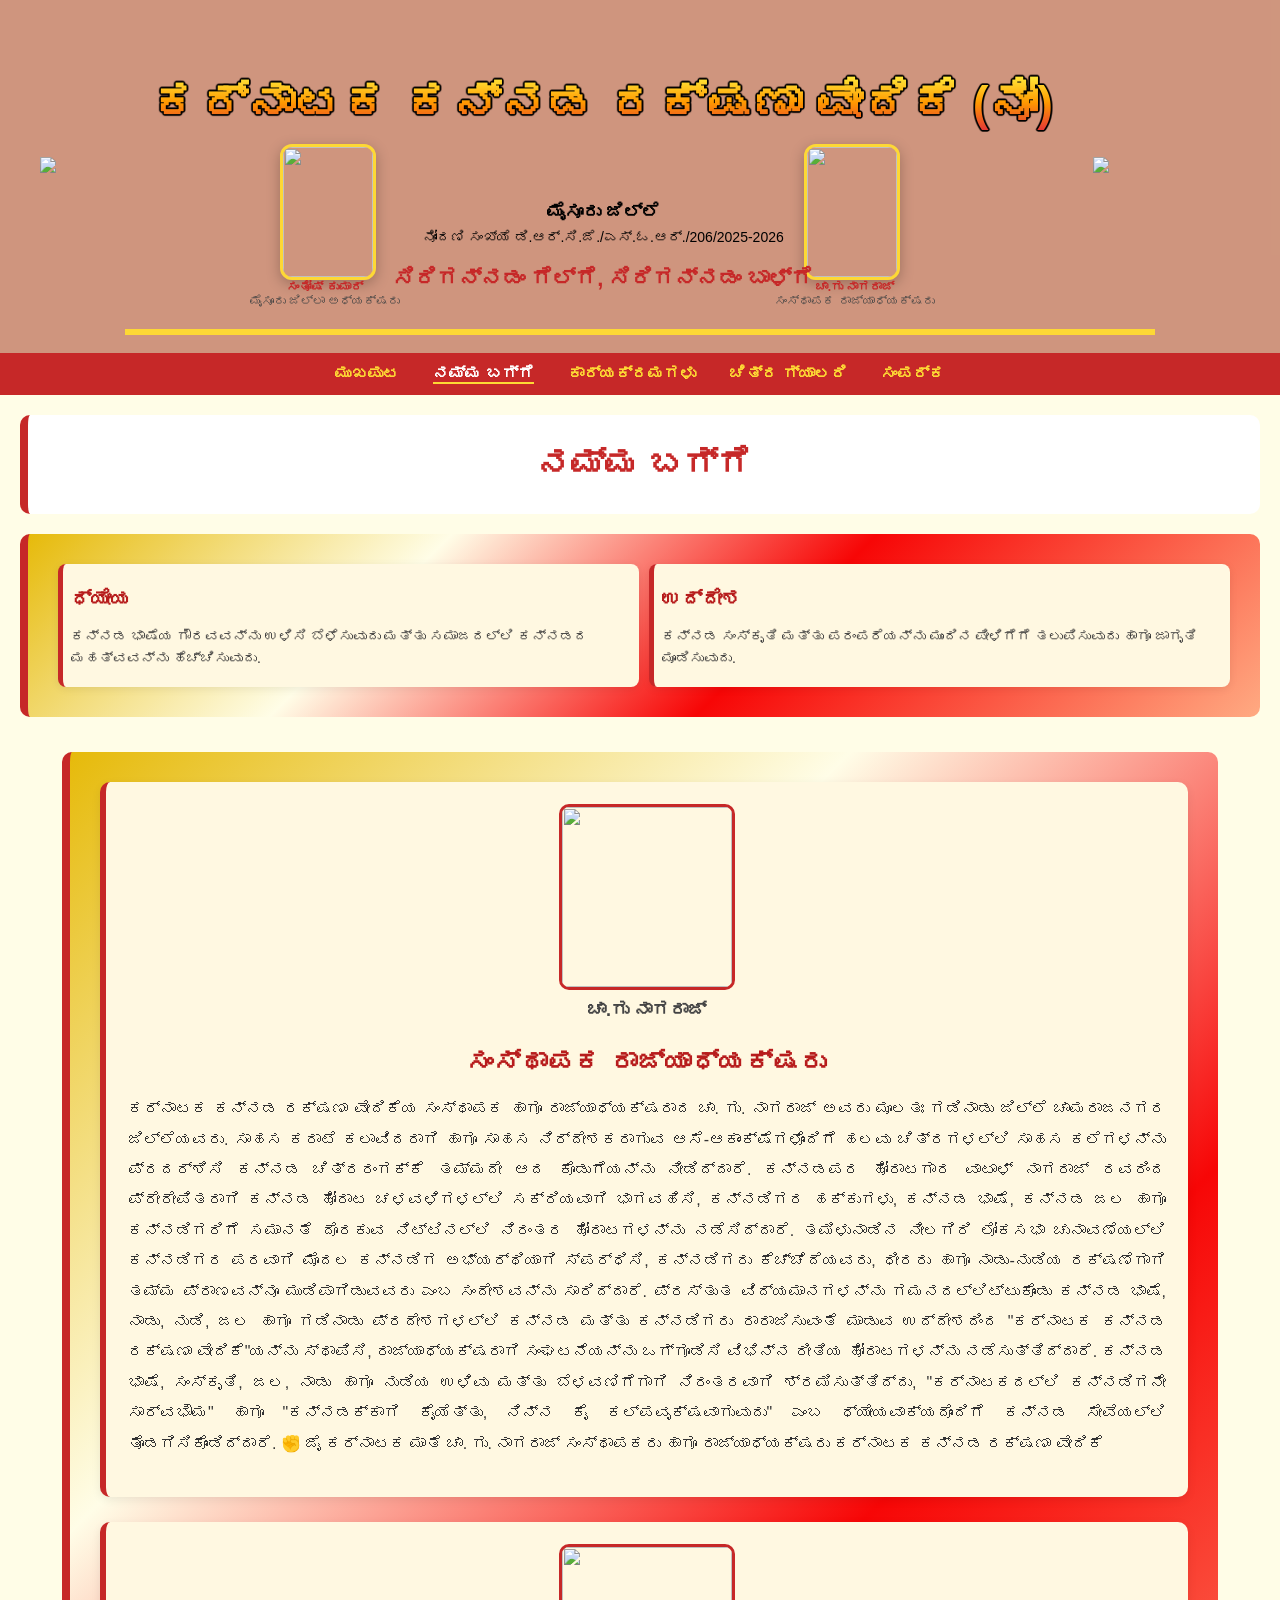
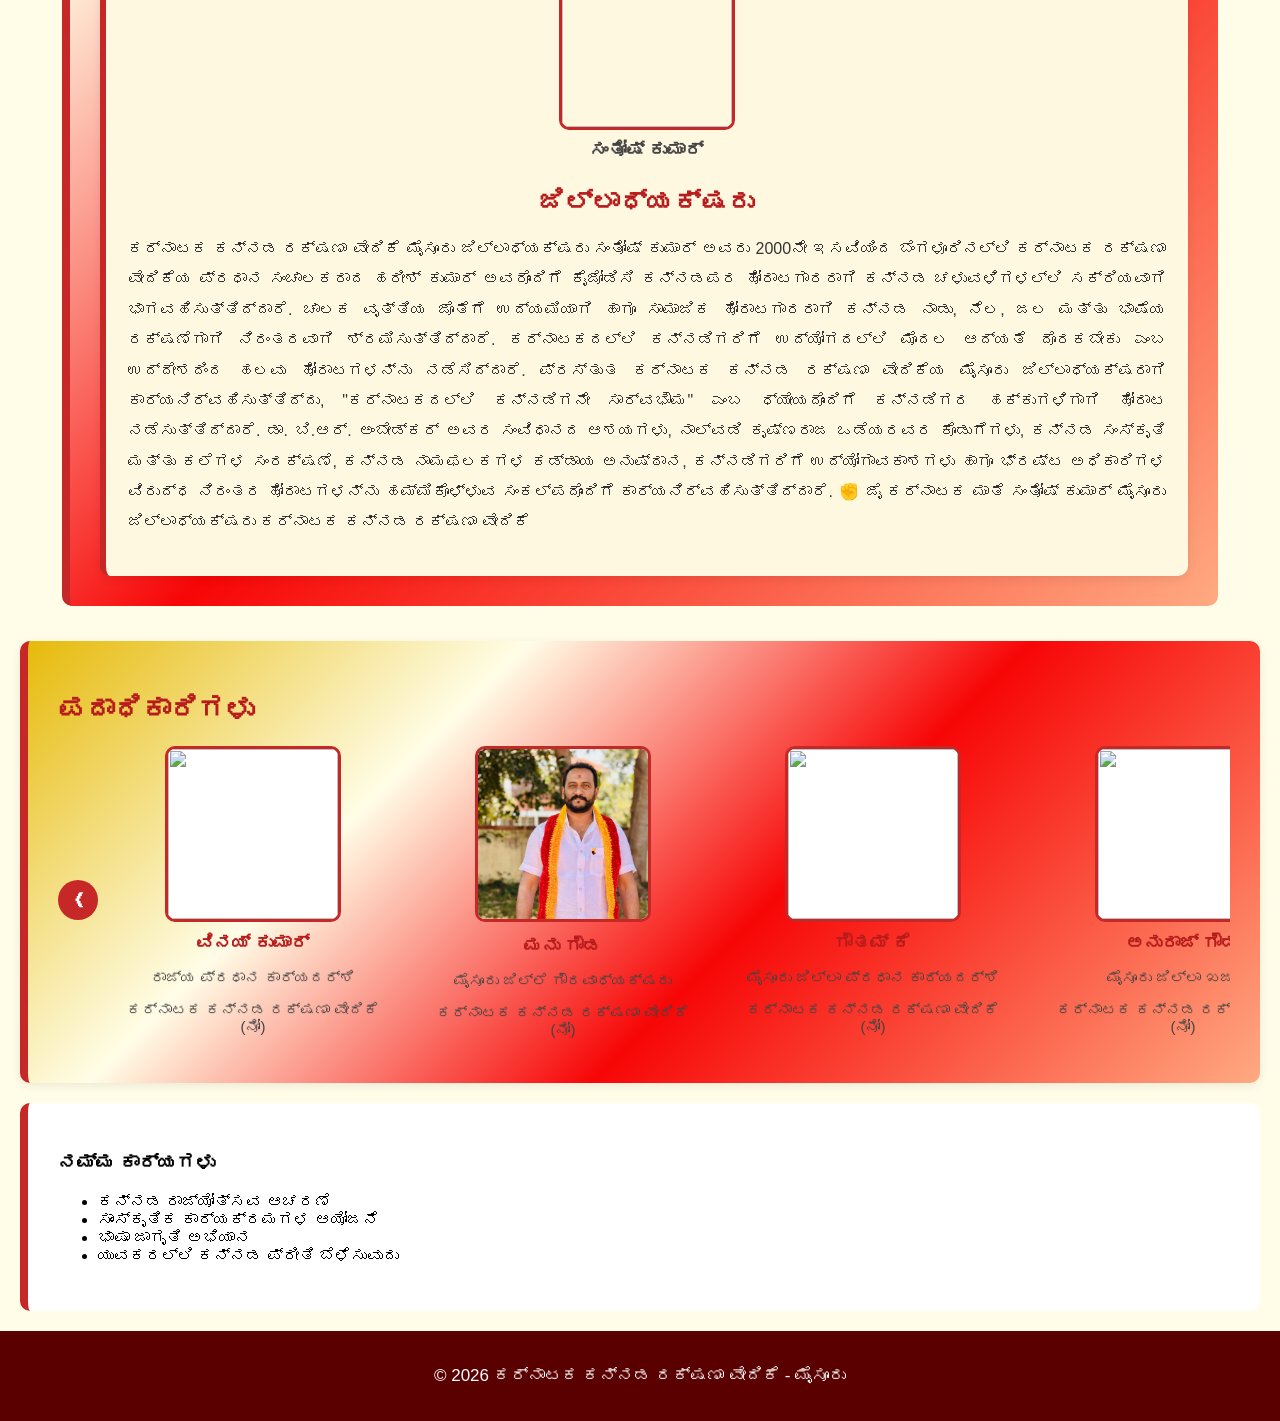
==== commit 192587c7: "Update about.html" ====
--- a/about.html
+++ b/about.html
@@ -190,35 +190,35 @@
                 <img src="images/about-images/gowtham.jpeg">
                 <h4>ಗೌತಮ್ ಕೆ</h4>
                 <p>ಮೈಸೂರು ಜಿಲ್ಲಾ ಪ್ರಧಾನ ಕಾರ್ಯದರ್ಶಿ</p>
-                <p>ಕರ್ನಾಟಕ ಕನ್ನಡ ರಕ್ಷಣಾ ವೇದಿಕೆ (ನೋಂ.)</p>
+                <p>ಕರ್ನಾಟಕ ಕನ್ನಡ ರಕ್ಷಣಾ ವೇದಿಕೆ (ನೋ)</p>
             </div>
 
             <div class="team-card">
                 <img src="images/about-images/anuraj.jpeg">
                 <h4>ಅನುರಾಜ್ ಗೌಡ</h4>
                 <p>ಮೈಸೂರು ಜಿಲ್ಲಾ ಖಜಾoಚಿ</p>
-                <p>ಕರ್ನಾಟಕ ಕನ್ನಡ ರಕ್ಷಣಾ ವೇದಿಕೆ (ನೋಂ.)</p>
+                <p>ಕರ್ನಾಟಕ ಕನ್ನಡ ರಕ್ಷಣಾ ವೇದಿಕೆ (ನೋ)</p>
             </div>
 
             <div class="team-card">
                 <img src="images/about-images/keerthi.jpeg">
                 <h4>ಕೀರ್ತಿ ಕುಮಾರ್</h4>
                 <p>ಮೈಸೂರು ಜಿಲ್ಲಾ ಉಪಾಧ್ಯಕ್ಷರು </p>
-                <p>ಕರ್ನಾಟಕ ಕನ್ನಡ ರಕ್ಷಣಾ ವೇದಿಕೆ (ನೋಂ.)</p>
+                <p>ಕರ್ನಾಟಕ ಕನ್ನಡ ರಕ್ಷಣಾ ವೇದಿಕೆ (ನೋ)</p>
             </div>
 
             <div class="team-card">
                 <img src="images/about-images/narasimha.jpeg">
                 <h4>ನರಸಿಂಹ ಪ್ರಸಾದ್ ಎ. ಆರ್.</h4>
                 <p>ಮೈಸೂರು ಜಿಲ್ಲಾ ಸದಸ್ಯರು</p>
-                <p>ಕರ್ನಾಟಕ ಕನ್ನಡ ರಕ್ಷಣಾ ವೇದಿಕೆ (ನೋಂ.)</p>
+                <p>ಕರ್ನಾಟಕ ಕನ್ನಡ ರಕ್ಷಣಾ ವೇದಿಕೆ (ನೋ)</p>
             </div>
 
             <div class="team-card">
                 <img src="images/about-images/anilkumar.jpeg">
                 <h4>ಅನಿಲ್ ಕುಮಾರ್ ಎಸ್.</h4>
                 <p>ಮೈಸೂರು ಜಿಲ್ಲಾ ಸದಸ್ಯರು</p>
-                <p>ಕರ್ನಾಟಕ ಕನ್ನಡ ರಕ್ಷಣಾ ವೇದಿಕೆ (ನೋಂ.)</p>
+                <p>ಕರ್ನಾಟಕ ಕನ್ನಡ ರಕ್ಷಣಾ ವೇದಿಕೆ (ನೋ)</p>
             </div>
 
         <button class="slider-btn next">&#10095;</button>
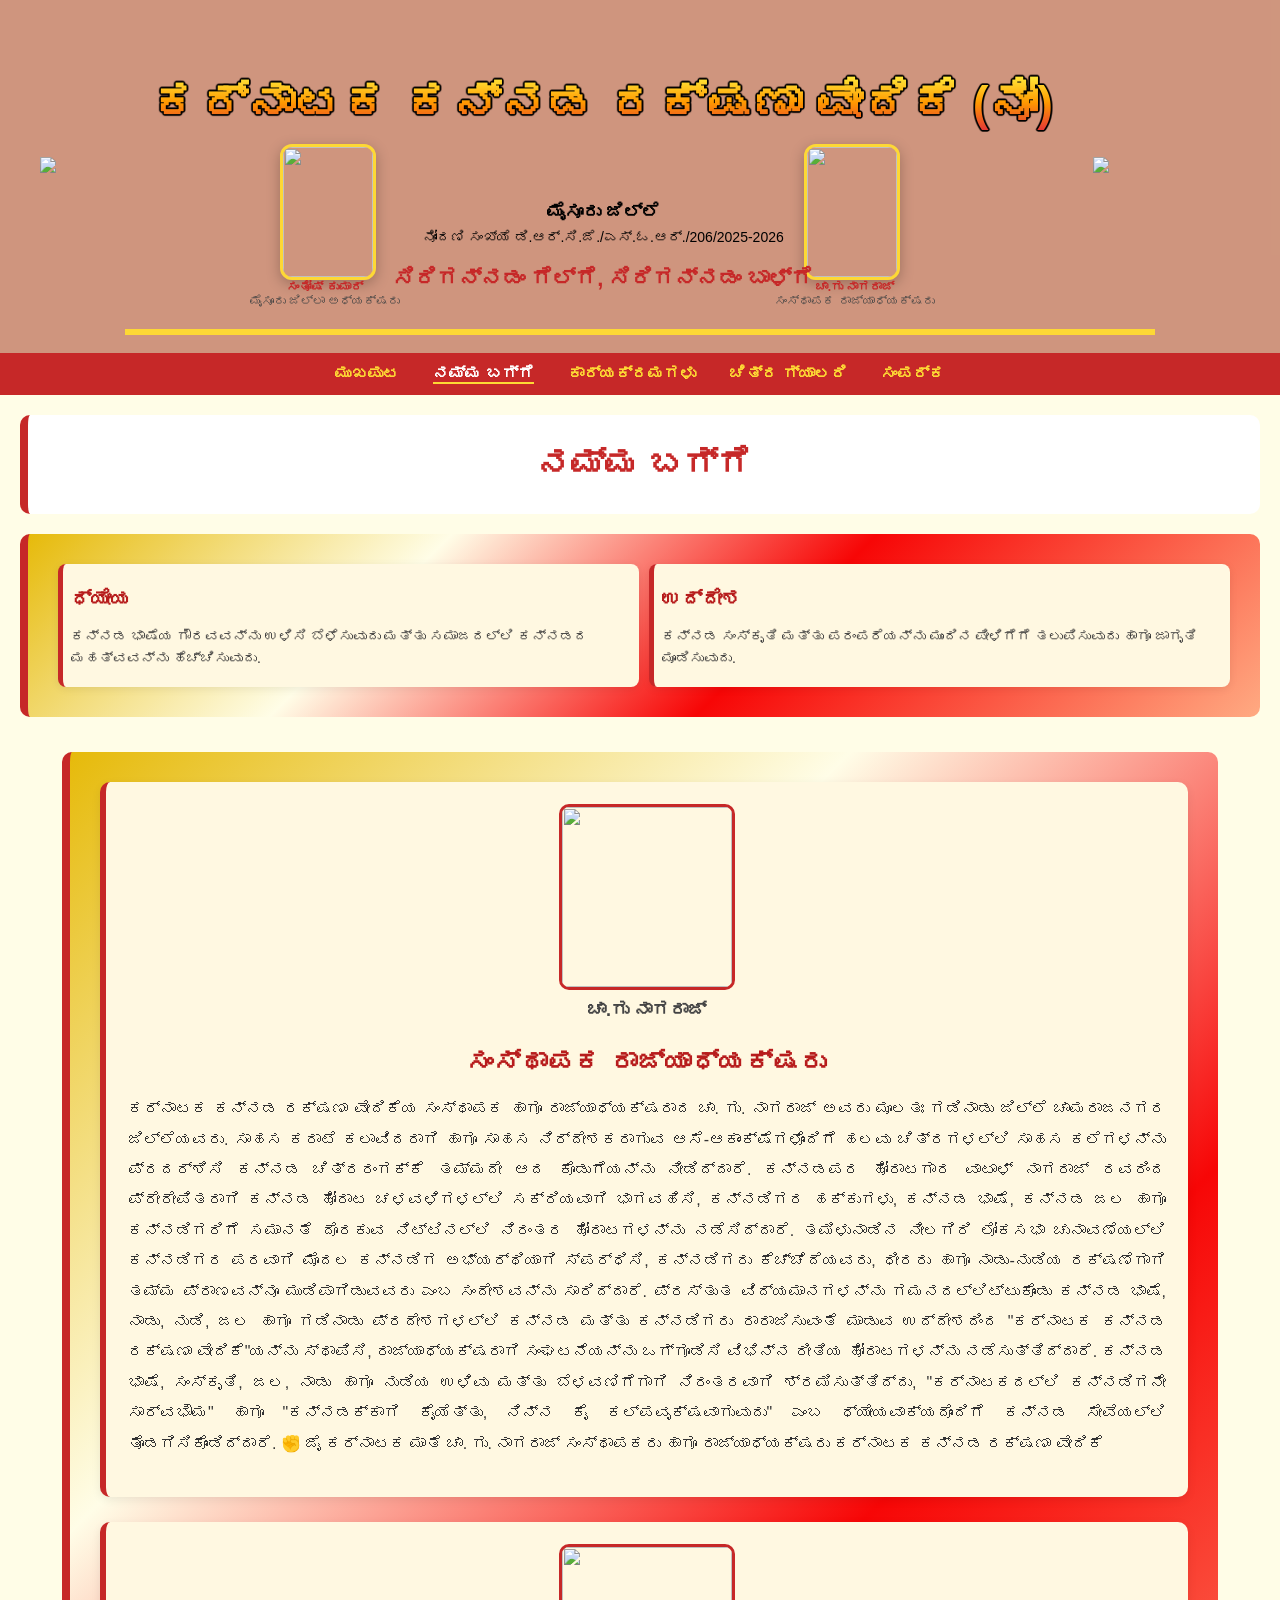
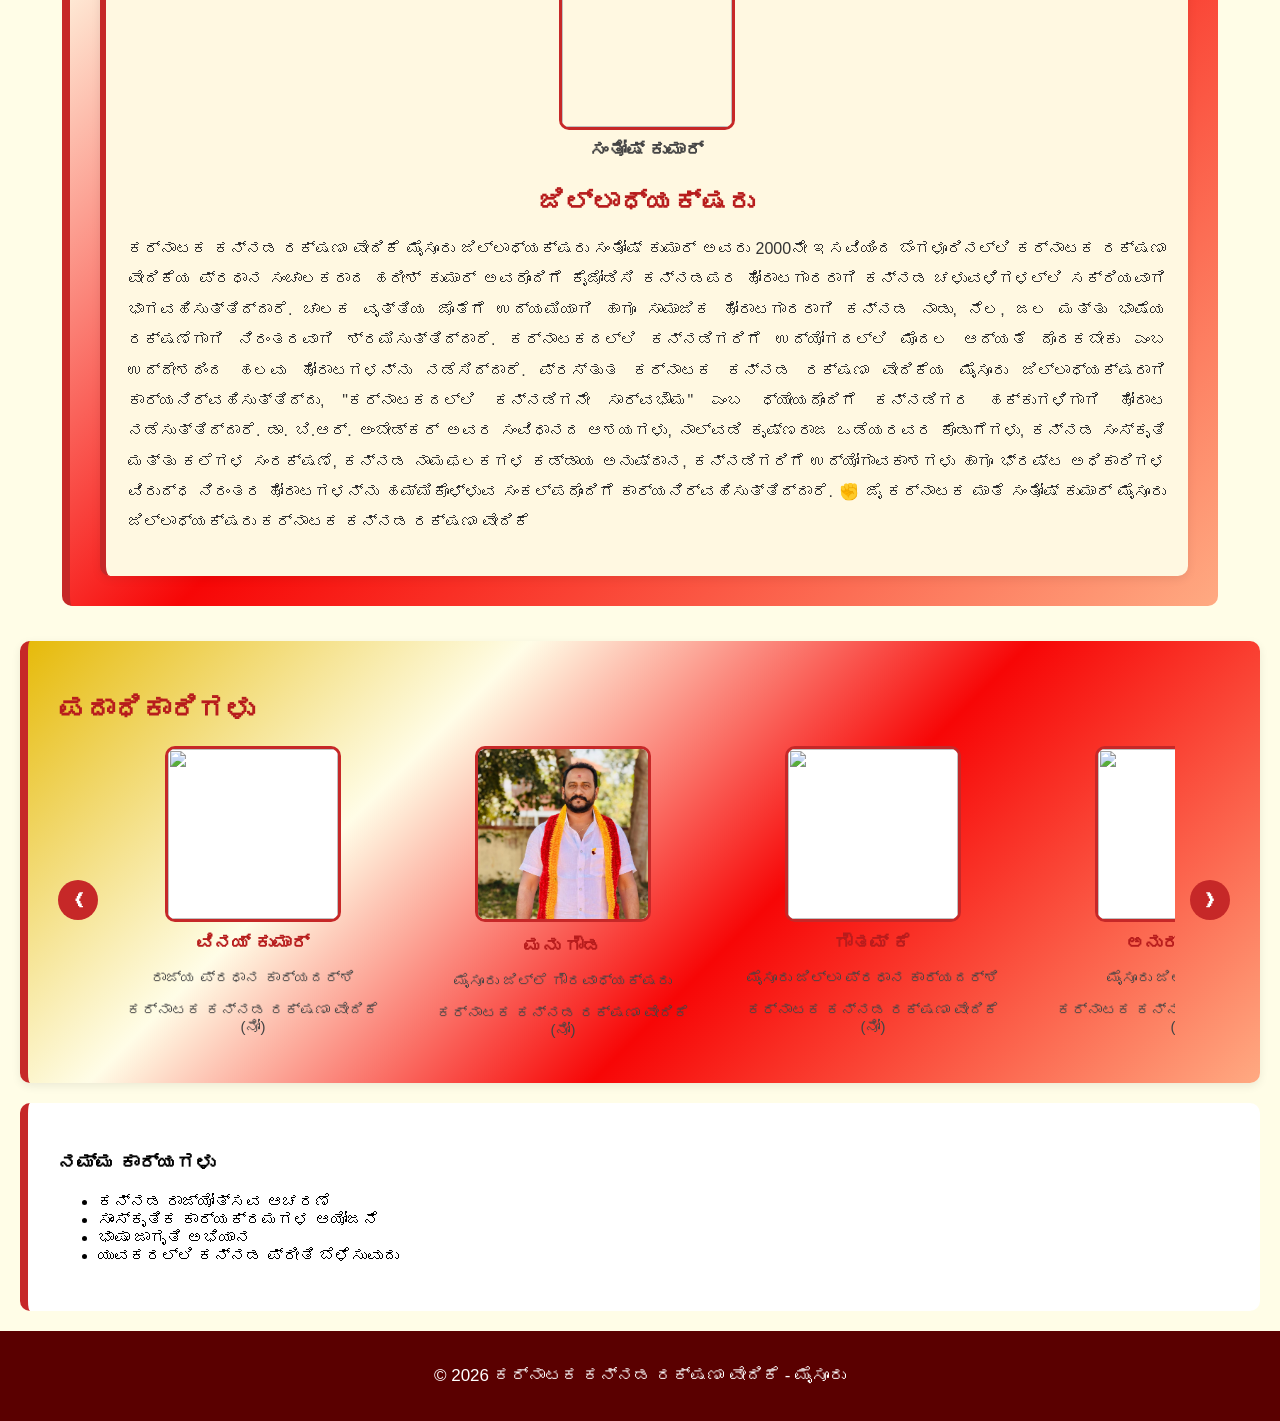
==== commit fa66ad69: "Update about.html" ====
--- a/about.html
+++ b/about.html
@@ -221,9 +221,10 @@
                 <p>ಕರ್ನಾಟಕ ಕನ್ನಡ ರಕ್ಷಣಾ ವೇದಿಕೆ (ನೋ)</p>
             </div>
 
+        </div> 
         <button class="slider-btn next">&#10095;</button>
 
-    </div>
+   
 
 </section>
 
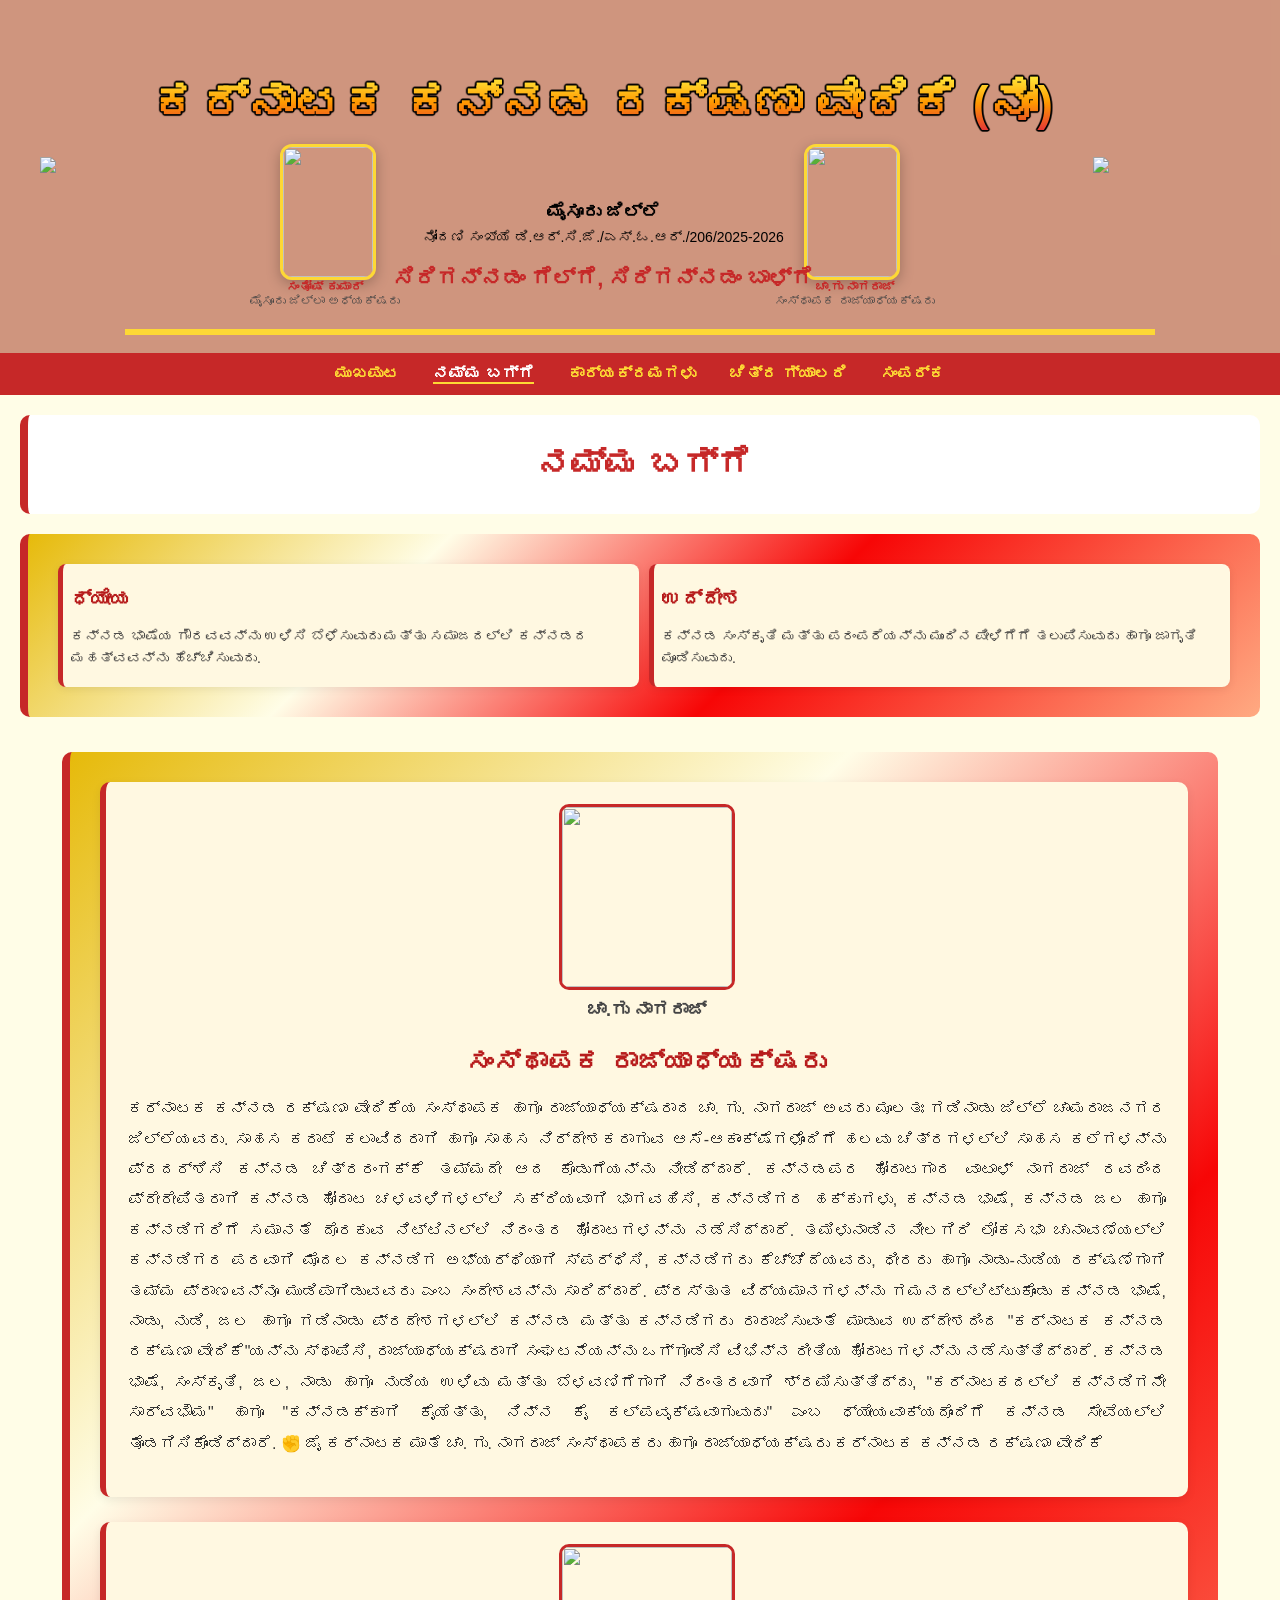
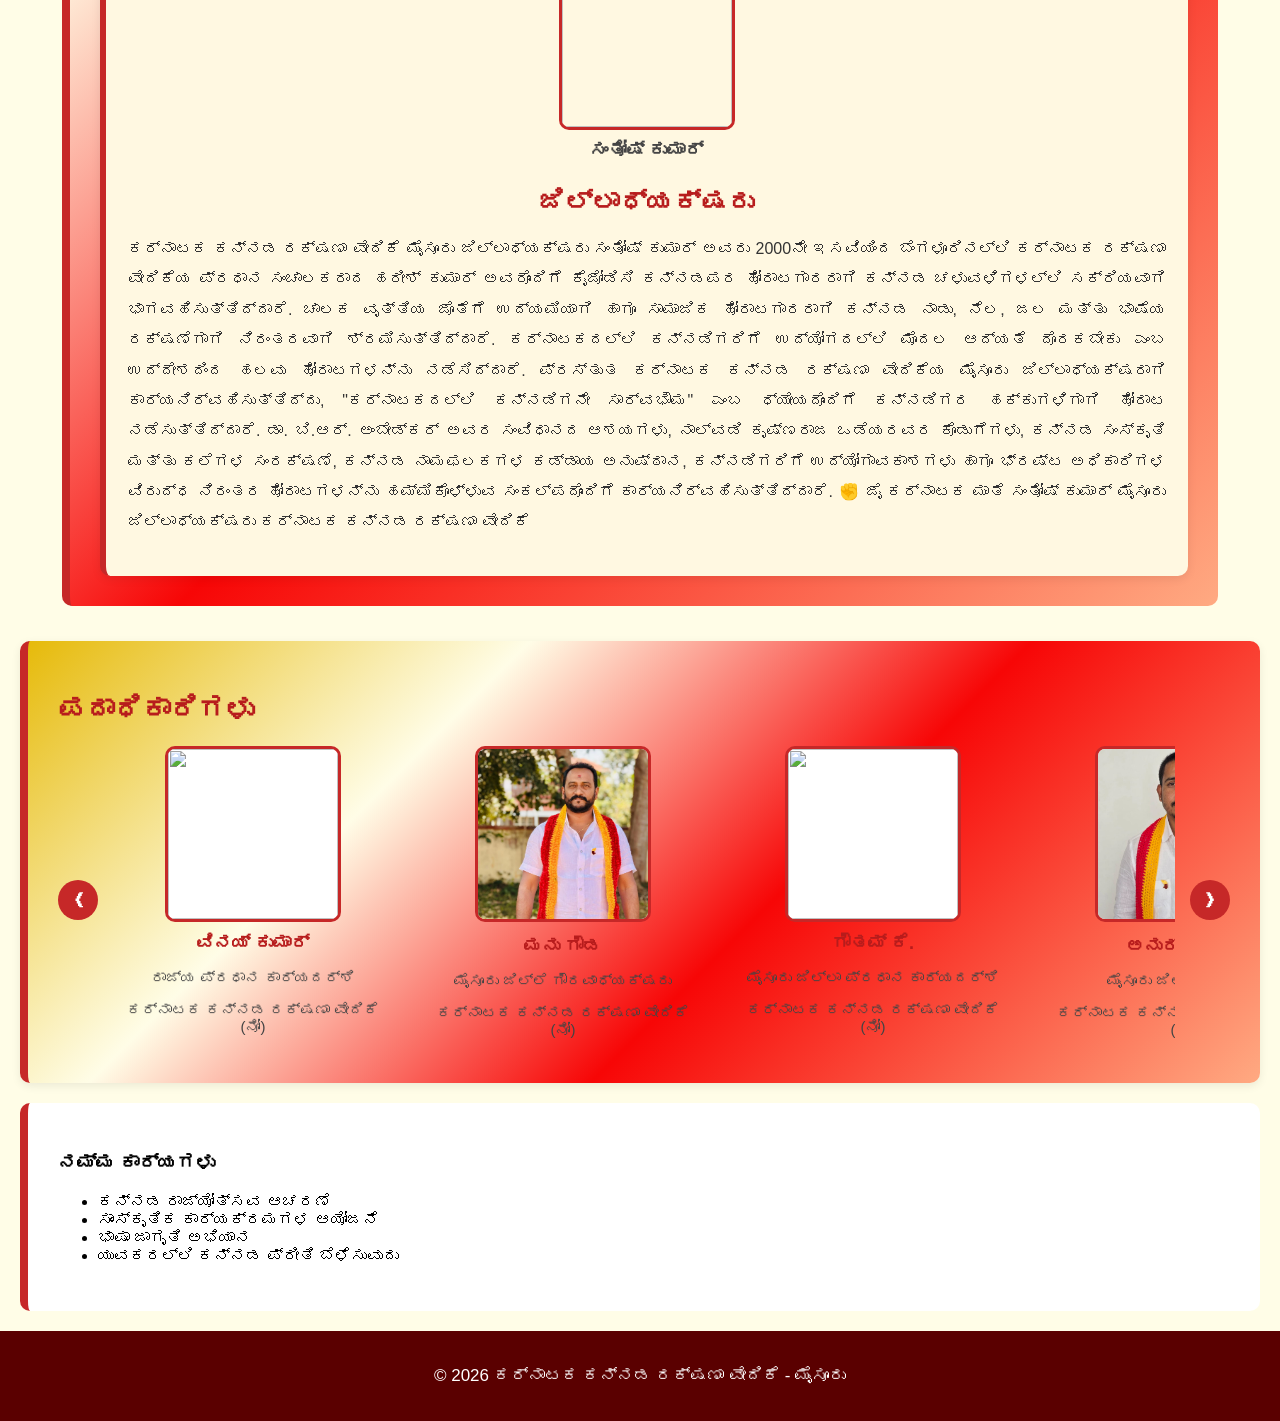
==== commit dca4debf: "Update about.html" ====
--- a/about.html
+++ b/about.html
@@ -188,20 +188,20 @@
 
             <div class="team-card">
                 <img src="images/about-images/gowtham.jpeg">
-                <h4>ಗೌತಮ್ ಕೆ</h4>
+                <h4>ಗೌತಮ್ ಕೆ.</h4>
                 <p>ಮೈಸೂರು ಜಿಲ್ಲಾ ಪ್ರಧಾನ ಕಾರ್ಯದರ್ಶಿ</p>
                 <p>ಕರ್ನಾಟಕ ಕನ್ನಡ ರಕ್ಷಣಾ ವೇದಿಕೆ (ನೋ)</p>
             </div>
 
             <div class="team-card">
-                <img src="images/about-images/anuraj.jpeg">
+                <img src="images/about-images/anuraj-temp.jpeg">
                 <h4>ಅನುರಾಜ್ ಗೌಡ</h4>
                 <p>ಮೈಸೂರು ಜಿಲ್ಲಾ ಖಜಾoಚಿ</p>
                 <p>ಕರ್ನಾಟಕ ಕನ್ನಡ ರಕ್ಷಣಾ ವೇದಿಕೆ (ನೋ)</p>
             </div>
 
             <div class="team-card">
-                <img src="images/about-images/keerthi.jpeg">
+                <img src="images/about-images/keerthi-temp.jpeg">
                 <h4>ಕೀರ್ತಿ ಕುಮಾರ್</h4>
                 <p>ಮೈಸೂರು ಜಿಲ್ಲಾ ಉಪಾಧ್ಯಕ್ಷರು </p>
                 <p>ಕರ್ನಾಟಕ ಕನ್ನಡ ರಕ್ಷಣಾ ವೇದಿಕೆ (ನೋ)</p>
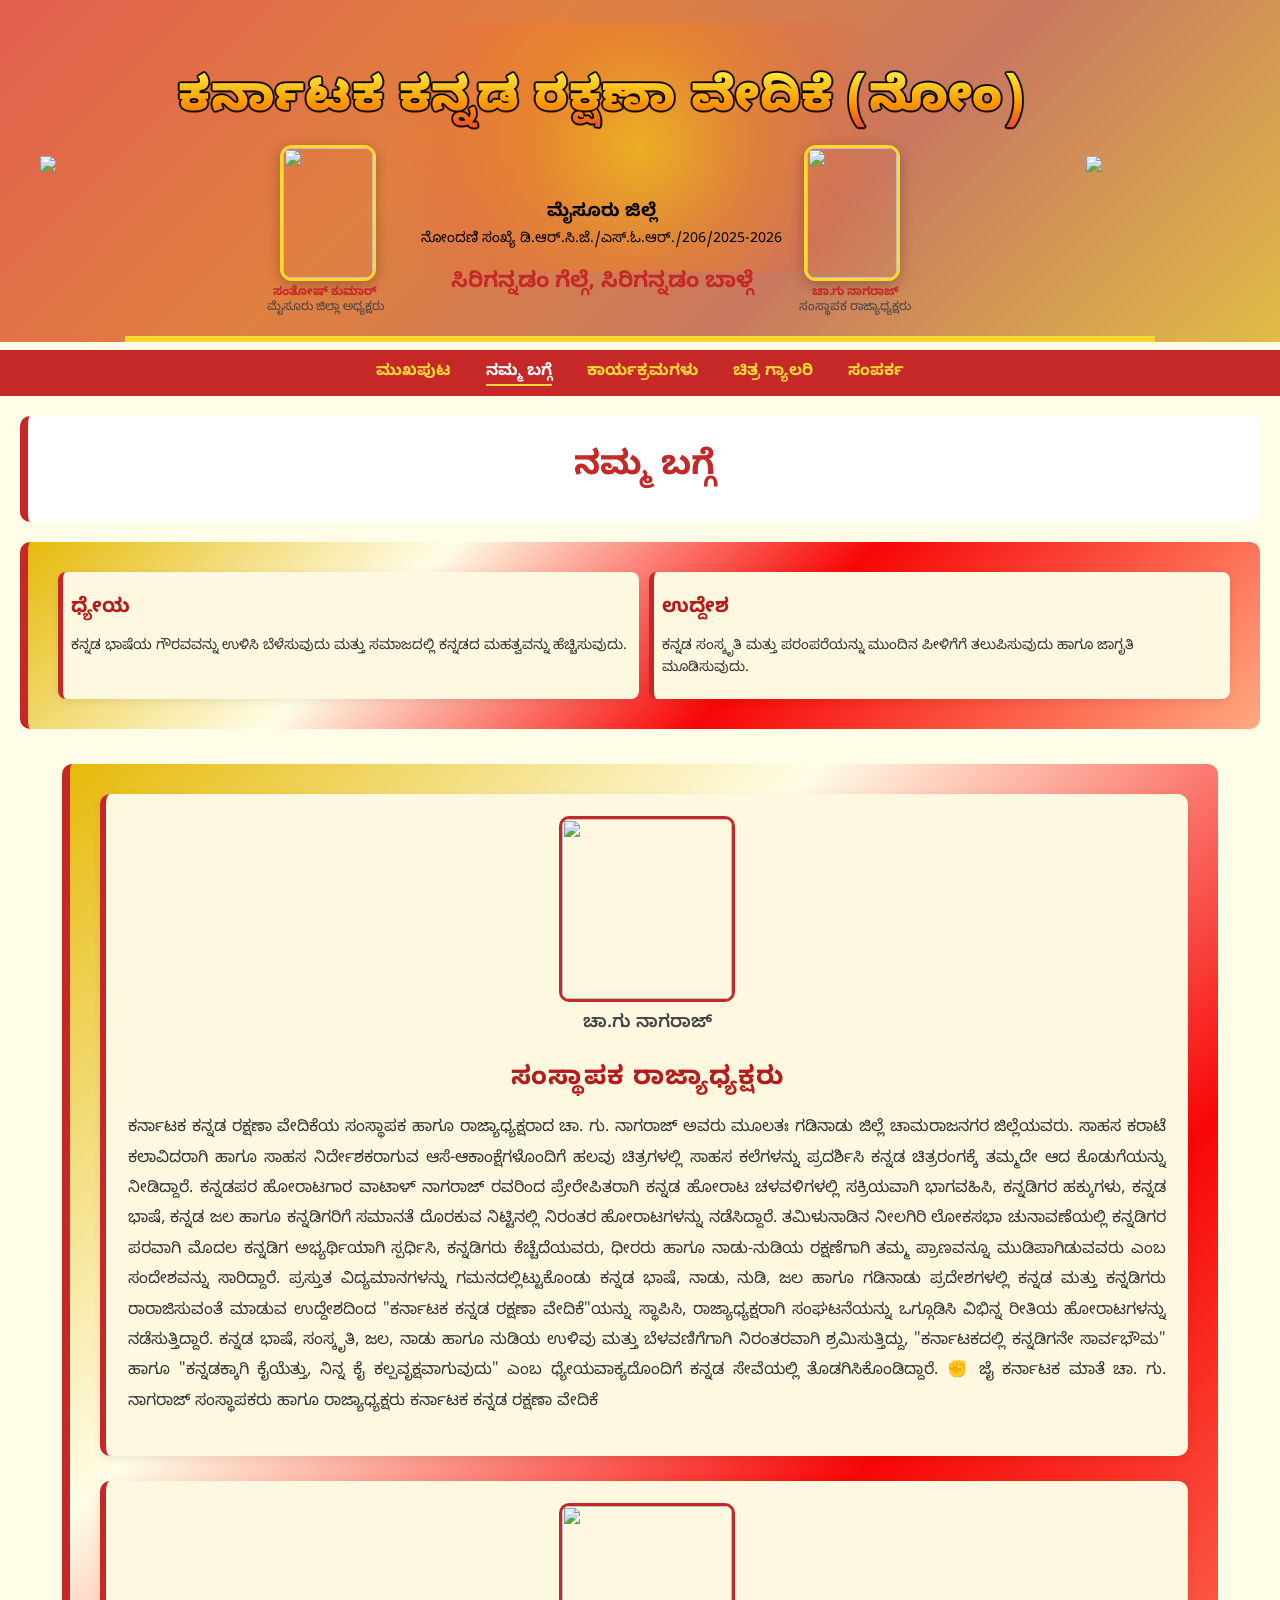
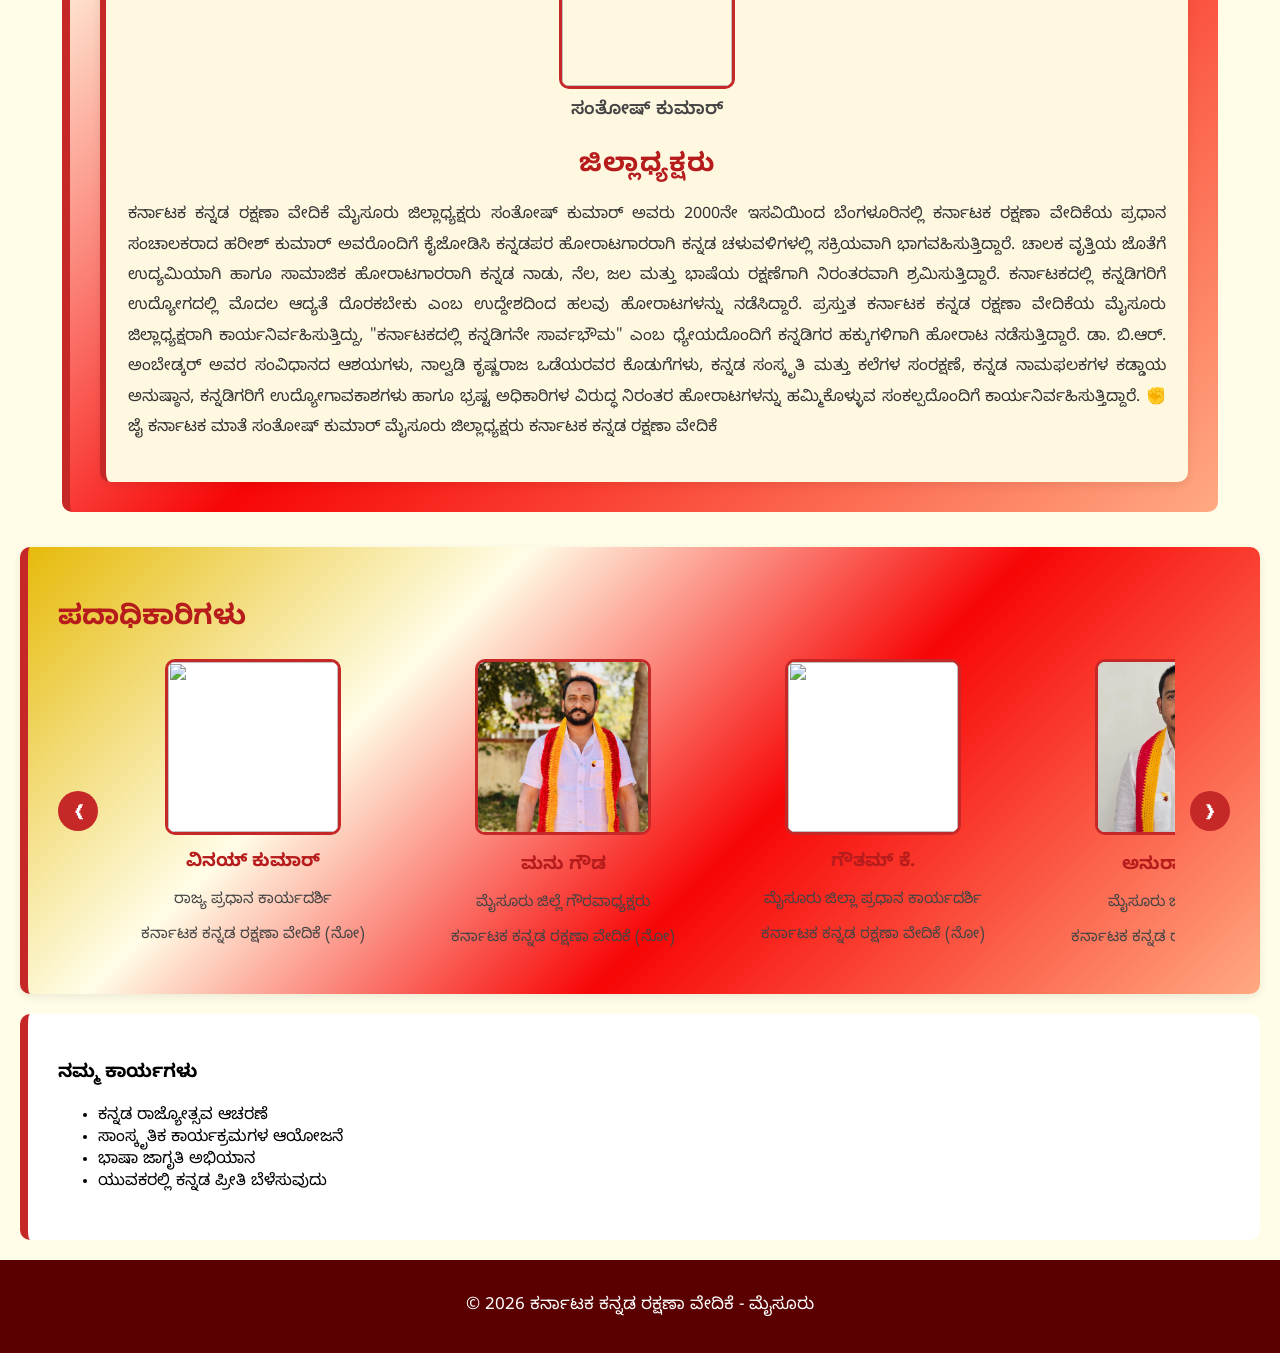
==== commit d4babe97: "font change" ====
--- a/about.html
+++ b/about.html
@@ -5,6 +5,7 @@
     <meta name="viewport" content="width=device-width, initial-scale=1.0">
     <title>ನಮ್ಮ ಬಗ್ಗೆ</title>
     <link rel="stylesheet" href="Style.css">
+    <link href="https://fonts.googleapis.com/css2?family=Noto+Sans+Kannada&display=swap" rel="stylesheet">
 </head>
 <body>
 
@@ -15,11 +16,19 @@
         
 
         <img src="images/karnataka-map-removebg-preview.png" class="side-img">
-        <img src="images/contact-images/Leader.jpeg" class="side-img extra-left">
+        <!-- <img src="images/contact-images/Leader.jpeg" class="side-img extra-left">
         <div class="left-caption">
         <div class="cap-name">ಸಂತೋಷ್ ಕುಮಾರ್</div>
         <div class="cap-post">ಮೈಸೂರು ಜಿಲ್ಲಾ ಅಧ್ಯಕ್ಷರು</div>
-        </div>
+        </div> -->
+
+      <div class="leader-left">
+          <img src="images/contact-images/Leader.jpeg" class="side-img extra-left">
+         <div class="left-caption">
+             <div class="cap-name">ಸಂತೋಷ್ ಕುಮಾರ್</div>
+             <div class="cap-post">ಮೈಸೂರು ಜಿಲ್ಲಾ ಅಧ್ಯಕ್ಷರು</div>
+          </div>
+     </div>
         
 
         <div class="center-text">
@@ -55,13 +64,21 @@
         </div>
 
         <!-- RIGHT LEADER -->
-        <img src="images/contact-images/Leader1.jpeg" class="side-img extra-right">
+        <!-- <img src="images/contact-images/Leader1.jpeg" class="side-img extra-right">
         <div class="right-caption">
-        <div class="cap-name">ಚಾ.ಗು ನಾಗರಾಜ್</div>
-        <div class="cap-post">ಸಂಸ್ಥಾಪಕ ರಾಜ್ಯಾಧ್ಯಕ್ಷರು</div>
-</div>
-
-        <img src="images/Logo.png" class="side-img palace-img">
+            <div class="cap-name">ಚಾ.ಗು ನಾಗರಾಜ್</div>
+            <div class="cap-post">ಸಂಸ್ಥಾಪಕ ರಾಜ್ಯಾಧ್ಯಕ್ಷರು</div>
+        </div> -->
+
+        <div class="leader-right">
+               <img src="images/contact-images/Leader1.jpeg" class="side-img extra-right">
+             <div class="right-caption">
+                  <div class="cap-name">ಚಾ.ಗು ನಾಗರಾಜ್</div>
+                  <div class="cap-post">ಸಂಸ್ಥಾಪಕ ರಾಜ್ಯಾಧ್ಯಕ್ಷರು</div>
+             </div>
+        </div>
+
+     <img src="images/Logo.png" class="side-img palace-img">
 
     </div>
 
--- a/Style.css
+++ b/Style.css
@@ -7,11 +7,50 @@
      overflow-x: hidden; }
 
   /* ===================================================== HEADER ===================================================== */
-   header
-    { 
-    background: #951a0174; 
+   /* header
+    { 
+     background: #951a0174;
+
     padding: 10px 0; 
     text-align: center; 
+   } */
+
+   .header-top::before
+{
+    content: "";
+
+    position: absolute;
+
+    top: 45%;
+    left: 50%;
+
+    width: 600px;
+    height: 250px;
+
+    transform: translate(-50%, -50%);
+
+     background: radial-gradient(
+        circle,
+        rgba(255,215,0,0.55) 0%,
+        rgba(255,140,0,0.30) 35%,
+        rgba(255,87,34,0.15) 60%,
+        transparent 80%
+    );
+
+    z-index: 0;
+    pointer-events: none;
+}
+
+header
+{
+    background:
+    linear-gradient(
+        135deg,
+        #e25e4f 0%,
+        #e08040 35%,
+        #c9795f 65%,
+        #e0bc47 100%
+    );
 }
 
  /* HEADER TOP */ 
@@ -25,12 +64,18 @@
  
  /* CENTER TEXT */ 
  
- .center-text 
+ /* .center-text 
  {
      text-align: center; 
      z-index: 5; 
      width: 100%;
-    }
+    } */
+
+    .center-text
+{
+    position: relative;
+    z-index: 2;
+}
     
     /* MAIN SIDE IMAGES */ 
     .side-img 
@@ -1283,15 +1328,15 @@
     }
 
  .header-top
-    {
-        display: flex;
+{
+    display: flex;
     flex-wrap: wrap;
     justify-content: center;
     align-items: center;
-    gap: 6px;   /* reduced from 12px */
-    padding: 8px 10px;   /* reduced */
+    gap: 6px;
+    padding: 8px 10px;
     text-align: center;
-    }
+}
     
     /* MOBILE HEADER IMAGES */ 
 
@@ -1322,11 +1367,11 @@
 
 
     /* == new code added 4.6.2026 == */
-.left-caption
+/* .left-caption
 {
     position: absolute;
 
-    left: 110px;
+    left: 15%;
     top: 100px;
 
     width: 80px;
@@ -1340,27 +1385,80 @@
 {
     position: absolute;
 
-    right: 80px;
+    right: 20%;
     top: 100px;
 
     width: 80px;
 
     text-align: center;
 
-    z-index: 5;
+    z-index: 5; */
+/* } */
+
+
+.leader-left,
+.leader-right
+{
+    display: flex;
+    flex-direction: column;
+    align-items: center;
+}
+
+.left-caption,
+.right-caption
+{
+    position: static;
+    width: 90px;
+    text-align: center;
+    margin-top: 4px;
 }
 
 .cap-name
 {
-    font-size: 9px;
+    font-size: 8px;
     font-weight: bold;
+    /* min-height: 20px; */
+    white-space: nowrap;
 }
 
 .cap-post
 {
-    font-size: 8px;
+    font-size: 7px;
     line-height: 1.2;
-}
+    min-height: 18px;
+}
+
+
+
+/* .left-caption
+{
+    position: absolute;
+
+    left: 31%;
+    top: 100px;
+
+    width: 65px;
+
+    transform: translateX(-50%);
+
+    text-align: center;
+}
+
+.right-caption
+{
+    position: absolute;
+
+    left: 69%;
+    top: 100px;
+
+    width: 65px;
+
+    transform: translateX(-50%);
+
+    text-align: center;
+}  */
+
+  
 
 
     /* .banner-svg
@@ -1431,18 +1529,47 @@
 .banner-svg
 {
     width: 100%;
-     height: 85px;   /* reduced from 130px */
+     height: 95px;   /* reduced from 130px */
     overflow: visible;
     display: block;
 }
 
 /* HIDE OUTLINE ON MOBILE */
+/*06-09-2026*/
+/* .text-outline
+{
+    display: none;
+} */
 
 .text-outline
 {
-    display: none;
-}
-
+    display: block;
+
+    font-size: 70px;
+    font-weight: 900;
+
+    fill: none;
+    stroke: #000;
+    stroke-width: 3px;
+
+    letter-spacing: 0px;
+}
+
+.text-fill
+{
+    font-size: 70px;
+    font-weight: 900;
+
+    letter-spacing: 0px;
+
+    fill: url(#grad1);
+}
+
+.banner-svg text
+{
+    dominant-baseline: middle;
+    text-anchor: middle;
+}
 /* KEEP ONLY CLEAN FILL TEXT */
 
 /* .text-fill
@@ -1483,7 +1610,7 @@
     {
         width: 100%;
         order: 2;
-        margin-top: 0px;   /* reduced */
+        margin-top: -10px;   /* reduced */
     padding-top: 0;
     }
 
@@ -1524,14 +1651,16 @@
 
 nav
 {
-    padding: 10px 5px;
+    padding: 10px 2px;
 }
 
    nav a
 {
     display: inline-block;
-    margin: 5px 6px;
-    font-size: 13px;
+    margin: 5px 2px;
+    font-size: 12px;
+
+    white-space: nowrap;
 }
     
     section 
@@ -1670,7 +1799,7 @@
     height: 240px; 
 } 
 
-.hero-content
+   .hero-content
     {
         width: 88%;
         padding-left: 12px;
@@ -1679,6 +1808,16 @@
         text-align: left;
     }
 
+
+   .leader-text
+{
+    max-width: 95%;
+    margin: 0 auto;
+
+    text-align: justify;
+    line-height: 1.6;
+    font-family: 'Noto Sans Kannada', sans-serif;
+}
 /* =================  team section ===================== */
     
  .team-section
@@ -1843,11 +1982,11 @@
 
 @media (max-width: 480px) 
 { 
-    nav a 
+    /* nav a 
     { 
         font-size: 12px; 
         margin: 4px; 
-    } 
+    }  */
     
     .gallery img 
     { 
